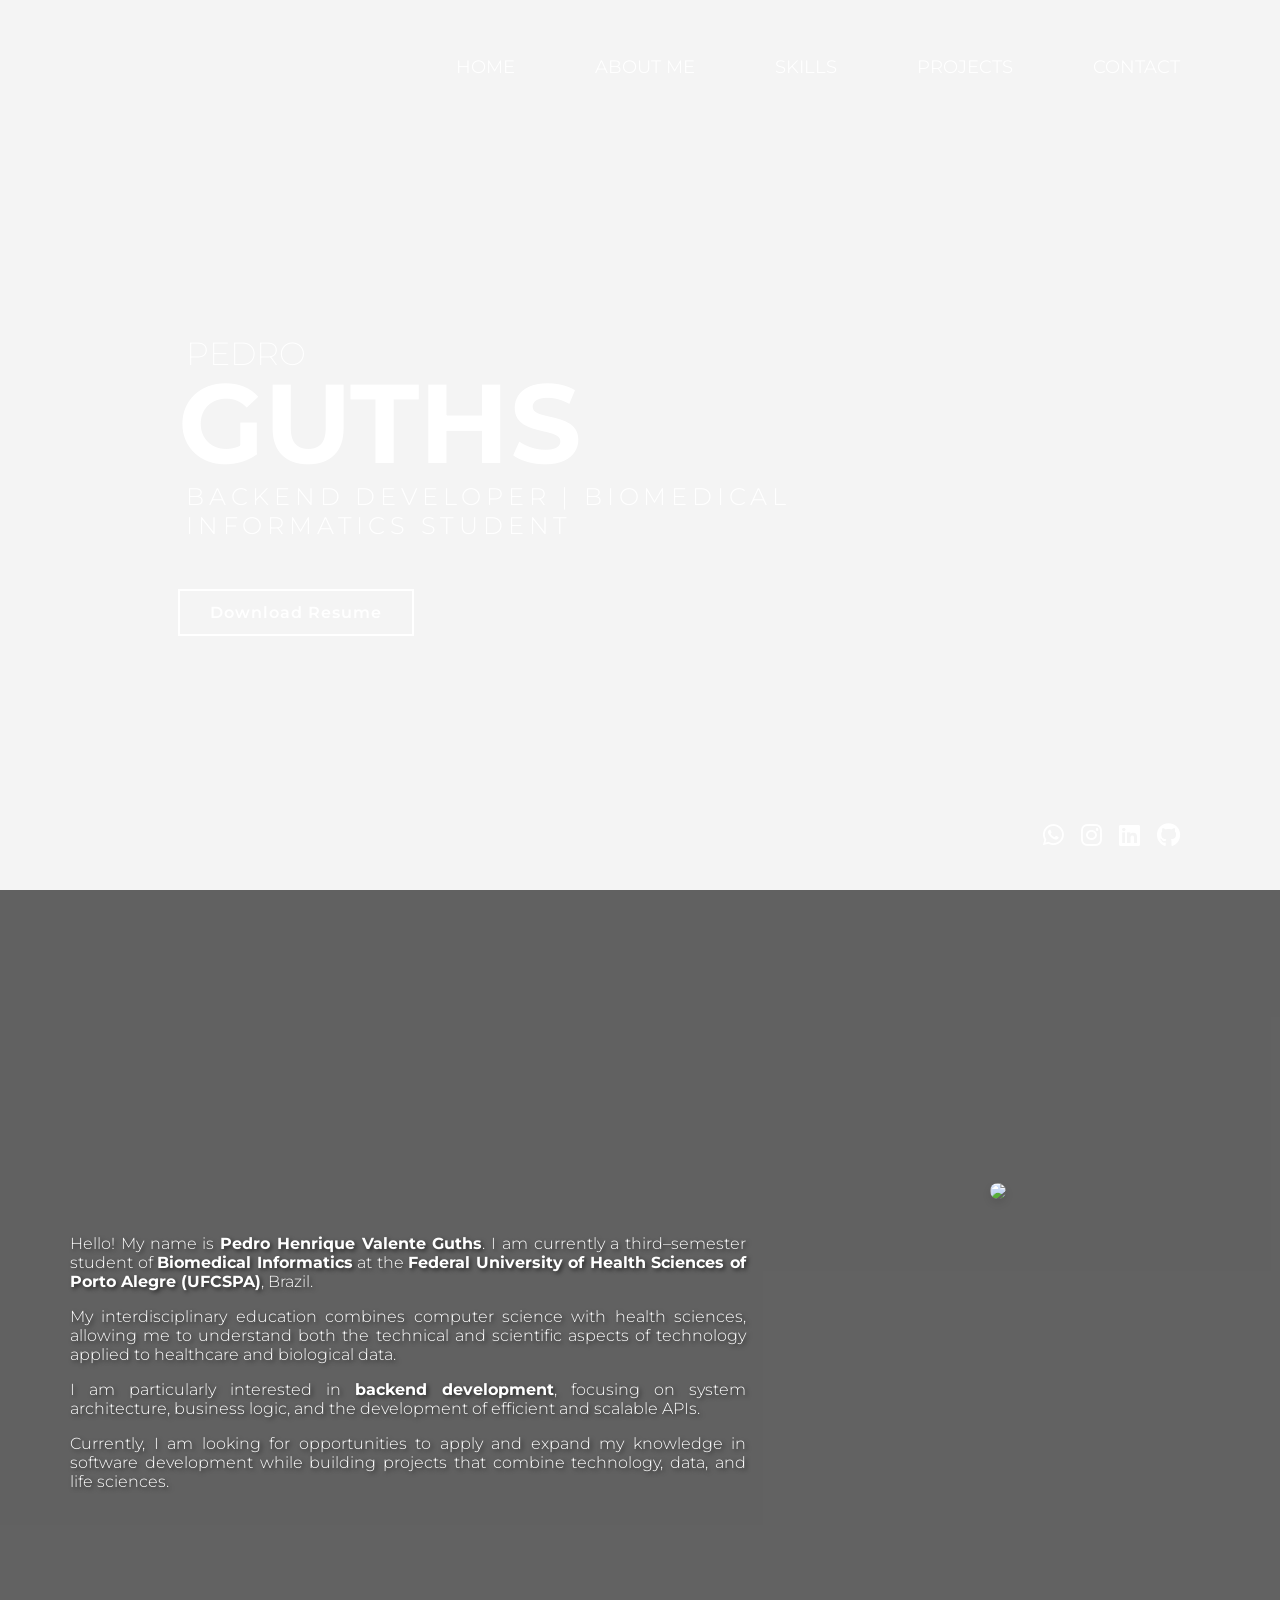
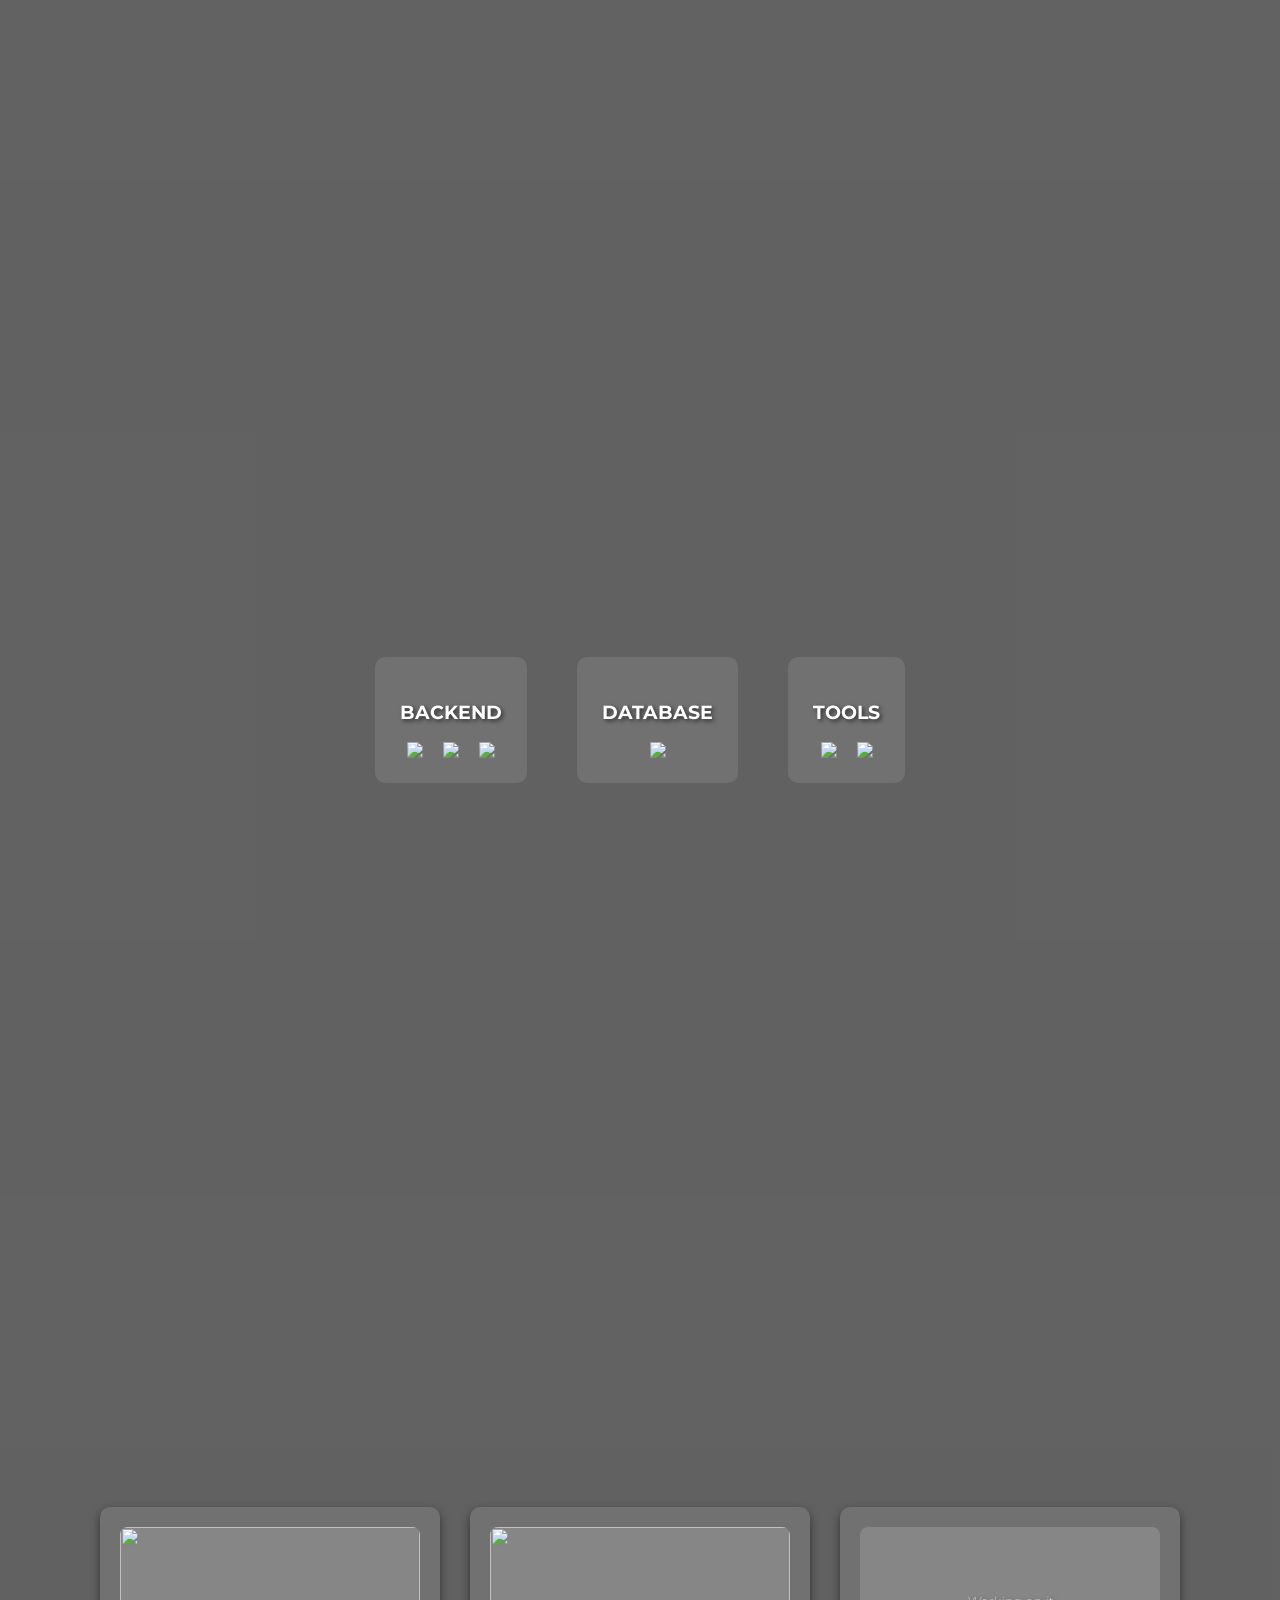
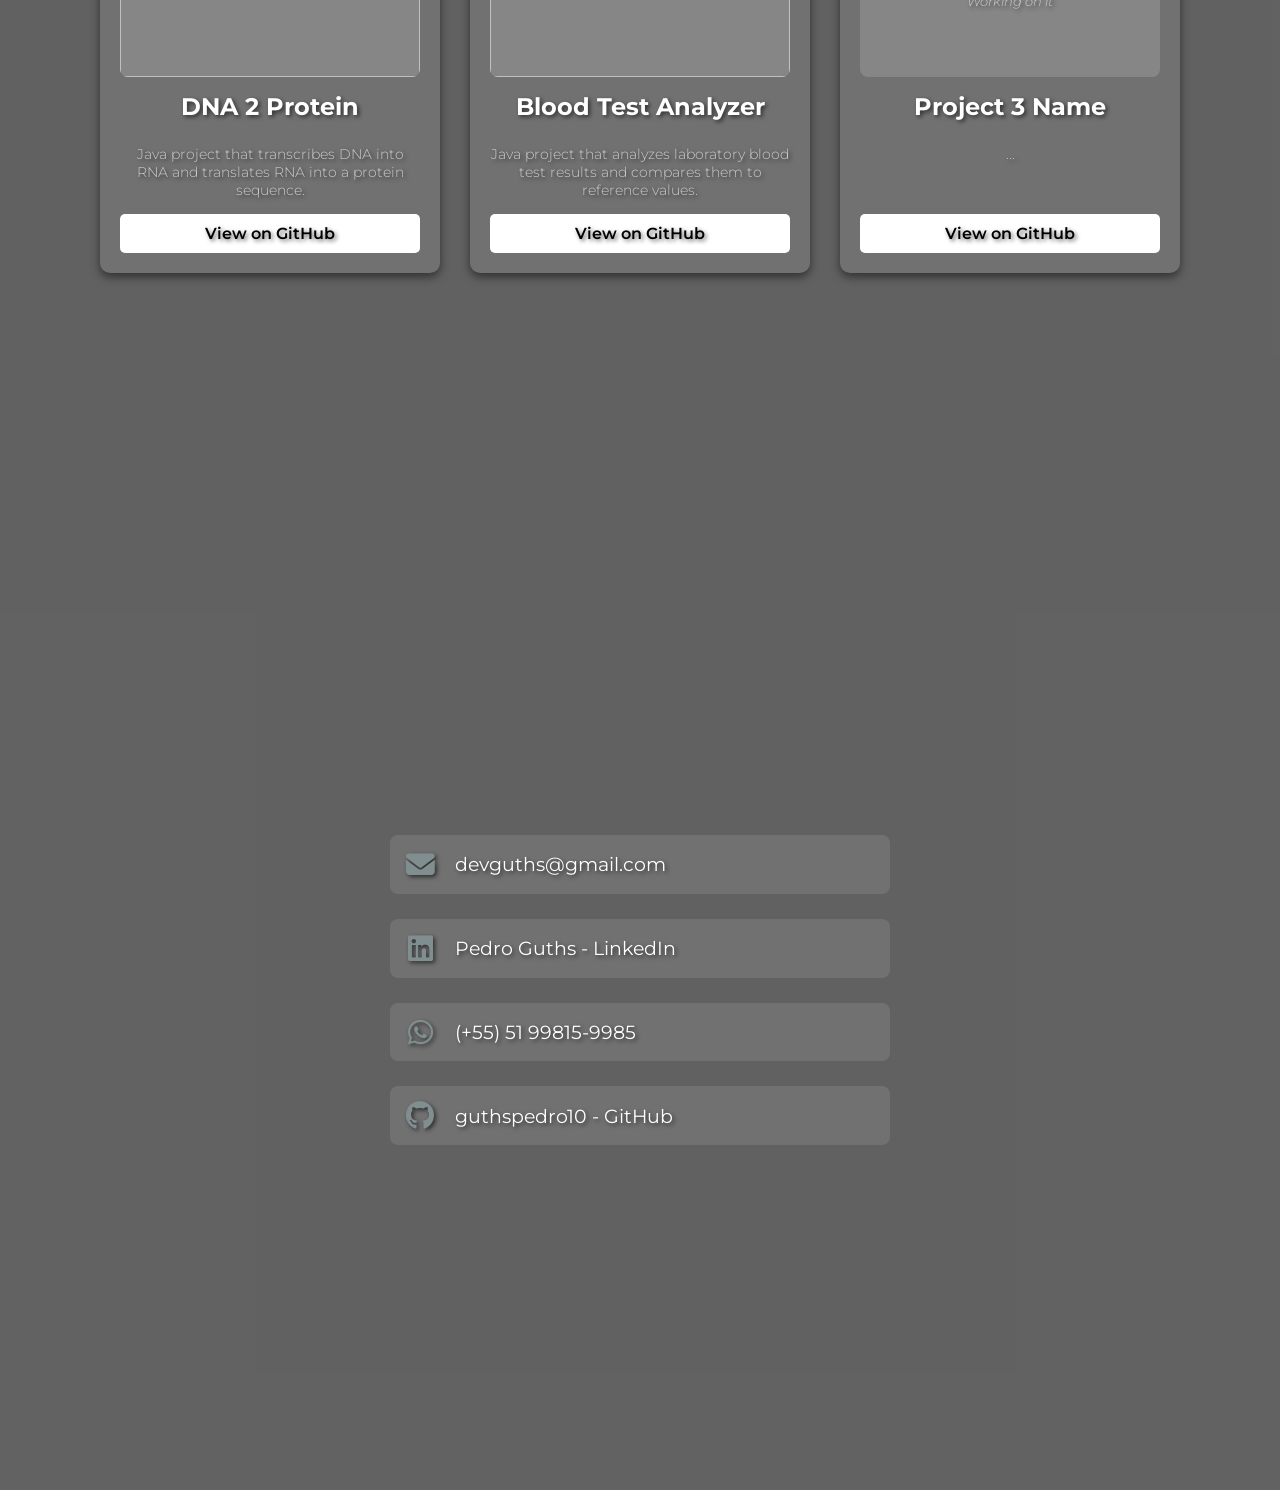
==== index.html @ d7a2c1f6 "Adjusting Languages and Tools" ====
<!DOCTYPE html>
<html lang="en">

<head>
    <meta charset="UTF-8">
    <meta name="viewport" content="width=device-width, initial-scale=1.0">
    <title>Pedro Guths | Portfolio</title>

    <link rel="stylesheet" href="style.css">

    <link rel="stylesheet" href="https://cdnjs.cloudflare.com/ajax/libs/font-awesome/6.5.1/css/all.min.css">
    <link rel="stylesheet" href="https://cdn.jsdelivr.net/gh/devicons/devicon@latest/devicon.min.css">

    <link rel="preconnect" href="https://fonts.googleapis.com">
    <link rel="preconnect" href="https://fonts.gstatic.com" crossorigin>

    <link
        href="https://fonts.googleapis.com/css2?family=Advent+Pro&family=Montserrat:wght@200;300;400;600;700&display=swap"
        rel="stylesheet">
</head>

<body>

    <header>
        <div class="lista">
            <ul>
                <li><a href="#home">HOME</a></li>
                <li><a href="#sobre-mim">ABOUT ME</a></li>
                <li><a href="#skills">SKILLS</a></li>
                <li><a href="#trabalhos">PROJECTS</a></li>
                <li><a href="#contato">CONTACT</a></li>
            </ul>
        </div>
    </header>


    <section id="home" class="secao-principal">

        <div class="main-content">
            <h2>PEDRO</h2>
            <h1>GUTHS</h1>
            <h3>BACKEND DEVELOPER | BIOMEDICAL INFORMATICS STUDENT</h3>

            <a href="/My-Landing-Page/docs/pedro_curriculo.pdf" class="btn-cv" download>
                Download Resume
            </a>

        </div>

        <div class="social-icons">
            <a href="#"><i class="fa-brands fa-whatsapp"></i></a>
            <a href="https://www.instagram.com/_guths"><i class="fa-brands fa-instagram"></i></a>
            <a href="https://www.linkedin.com/in/pedro-guths/"><i class="fa-brands fa-linkedin"></i></a>
            <a href="https://github.com/guthspedro10"><i class="fa-brands fa-github"></i></a>
        </div>

    </section>


    <section id="sobre-mim" class="secao-conteudo">

        <h2>ABOUT</h2>

        <div class="sobre-mim-conteudo">

            <div class="sobre-mim-texto">

                <p>
                    Hello! My name is <strong>Pedro Henrique Valente Guths</strong>.
                    I am currently a third–semester student of <strong>Biomedical Informatics</strong> at the
                    <strong>Federal University of Health Sciences of Porto Alegre (UFCSPA)</strong>, Brazil.
                </p>

                <p>
                    My interdisciplinary education combines computer science with health sciences,
                    allowing me to understand both the technical and scientific aspects of technology
                    applied to healthcare and biological data.
                </p>

                <p>
                    I am particularly interested in <strong>backend development</strong>, focusing on
                    system architecture, business logic, and the development of efficient and scalable APIs.
                </p>

                <p>
                    Currently, I am looking for opportunities to apply and expand my knowledge in software
                    development while building projects that combine technology, data, and life sciences.
                </p>

            </div>

            <div class="sobre-mim-foto">
                <img class="minha-foto" src="/My-Landing-Page/img/IMG_20250319_082317_252.webp">
            </div>

        </div>

    </section>


    <section id="skills" class="secao-conteudo">

    <h2>SKILLS</h2>

    <div class="skills-container">

        <div class="skill">
            <h3>BACKEND</h3>
            <div class="skill-icons">
                <img class="java" src="https://skillicons.dev/icons?i=java">
                <img class="python" src="https://skillicons.dev/icons?i=python">
                <img class="c" src="https://skillicons.dev/icons?i=c">
            </div>
        </div>

        <div class="skill">
            <h3>DATABASE</h3>
            <div class="skill-icons">
                <img class="java" src="https://skillicons.dev/icons?i=mysql">
            </div>
        </div>

        <div class="skill">
            <h3>TOOLS</h3>
            <div class="skill-icons">
               <img class="java" src="https://skillicons.dev/icons?i=git">
               <img class="java" src="https://skillicons.dev/icons?i=github">
            </div>
        </div>

    </div>

</section>


</section>


    <section id="trabalhos" class="secao-conteudo">

        <h2>PROJECTS</h2>

        <div class="trabalhos-container">

            <div class="card-trabalho">

                <div class="card-image">
                    <img src="/My-Landing-Page/img/centra-dogma-of-biology.png">
                </div>

                <h3>DNA 2 Protein</h3>
                <p>
                    Java project that transcribes DNA into RNA and translates RNA into a protein sequence.
                </p>

                <a href="https://github.com/guthspedro10/DNA-to-Protein-Translator" target="_blank" class="btn-projeto">
                    View on GitHub
                </a>

            </div>
            <div class="card-trabalho">

                <div class="card-image">
                    <img src="/My-Landing-Page/img/blood test.jpg">
                </div>

                <h3>Blood Test Analyzer</h3>

                <p>
                   Java project that analyzes laboratory blood test results and compares them to reference values.
                </p>

                <a href="https://github.com/guthspedro10/Blood-Test-Analyzer" target="_blank" class="btn-projeto">
                    View on GitHub
                </a>

            </div>
            <div class="card-trabalho">

                <div class="card-image">
                    <p>Working on it </p>
                </div>

                <h3>Project 3 Name</h3>

                <p>
                    ...
                </p>

                <a href="" target="_blank" class="btn-projeto">
                    View on GitHub
                </a>

            </div>

        </div>

    </section>


    <section id="contato" class="secao-conteudo">

        <h2>CONTACT</h2>

        <div class="contato-info-container">

            <div class="contato-item">
                <i class="fa-solid fa-envelope"></i>
                <a href="mailto:devguths@gmail.com">devguths@gmail.com</a>
            </div>

            <div class="contato-item">
                <i class="fa-brands fa-linkedin"></i>
                <a href="https://www.linkedin.com/in/pedro-guths/">Pedro Guths - LinkedIn</a>
            </div>

            <div class="contato-item">
                <i class="fa-brands fa-whatsapp"></i>
                <a href="">(+55) 51 99815-9985</a>
            </div>

            <div class="contato-item">
                <i class="fa-brands fa-github"></i>
                <a href="https://github.com/guthspedro10">guthspedro10 - GitHub</a>
            </div>

        </div>

    </section>

</body>

</html>
---- style.css ----
html {
    scroll-behavior: smooth;
}

body {
    margin: 0;
    font-family: Arial, sans-serif;
    background-color: #f4f4f4;
    background-image: url("/My-Landing-Page/img/img_teste.jpg");
    background-size: cover;
    background-position: center bottom;
    background-repeat: no-repeat;
    background-attachment: fixed;
    color: #fff;
    font-family: "Montserrat", sans-serif;
    font-weight: 300;
}

.secao-principal {
    min-height: 90vh;
    padding-top: 80px;
    display: flex;
    align-items: center;
    padding-left: 10%;
    position: relative;
}
.main-content {
    width: auto;
    max-width: 800px;
    margin-right: auto;
    padding-left: 50px;
}
.main-content h2 {
    font-size: 2em;
    font-weight: 200;
    margin: 0;
    padding-left: 8px;
    padding-bottom: 17px;
}
.main-content h1 {
    font-size: 7em;
    font-weight: 700;
    margin: 0;
    line-height: 0.6;
}
.main-content h3 {
    font-size: 1.5em;
    font-weight: 300;
    letter-spacing: 0.2em;
    padding-left: 8px;
}
.social-icons {
    position: absolute;
    bottom: 30px;
    padding-right: 30px;
    padding-bottom: 10px;
    display: flex;
    flex-direction: row;
    gap: 17px;
    font-size: 1.5em;
    z-index: 999;
    right: 70px;
}
.social-icons a {
    color: #fff;
    transition: color 0.2s ease, transform 0.5s ease;
}
.social-icons a:hover {
    color: #818e90;
    transform: translateY(-5px);
}
.secao-conteudo {
    min-height: 100vh;
    padding: 0 50px 50px 50px;
    color: white;
    text-shadow: 2px 2px 4px rgba(0, 0, 0, 0.6);
    background-color: rgba(0, 0, 0, 0.6);
    display: flex;
    flex-direction: column;
    justify-content: center;
    align-items: center;
    text-align: center;
}
header {
    position: fixed;
    padding-top: 20px;
    left: 0;
    width: 100%;
    display: flex;
    justify-content: flex-end;
    align-items: center;
    font-family: "Montserrat", sans-serif;
    z-index: 1000;
}
.lista ul {
    list-style: none;
    padding-top: 20px;
    padding-right: 100px;
    display: flex;
    gap: 80px;
    font-weight: 350;
}
.lista a {
    color: #fff;
    text-decoration: none;
    font-size: 1.1em;
    padding-bottom: 5px;
    position: relative;
    transition: color 0.3s ease;
}
.lista a::after {
    content: '';
    position: absolute;
    width: 0;
    height: 2px;
    bottom: 0;
    left: 50%;
    transform: translateX(-50%);
    background-color: #fff;
    transition: width 0.3s ease;
}
.lista a:hover::after {
    width: 100%;
}
.minha.foto {
    width: 250px;
    border-radius: 200px;
    margin-top: 20px;
}

.sobre-mim-conteudo {
    display: flex;
    justify-content: space-between;
    align-items: flex-start;
    gap: 20px;
    padding-top: 10px;
    padding-left: 20px;
}

.sobre-mim-texto {
    flex: 1;
    max-width: 60%;
    text-align: justify;
    padding-top: 35px;
}

.sobre-mim-foto {
    flex: 1;
    max-width: 40%;
    text-align: center;
}

.sobre-mim-foto img {
    max-width: 100%;
    height: 350px;
    border-radius: 300px;
    box-shadow: 0 4px 8px rgba(0, 0, 0, 0.1);
}

@media (max-width: 768px) {
    .sobre-mim-conteudo {
        flex-direction: column;
        align-items: center;
    }

    .sobre-mim-texto, .sobre-mim-foto {
        max-width: 100%;
    }
}

.trabalhos-container {
    display: flex;
    flex-wrap: wrap;
    justify-content: center;
    padding-top: 100px;
    max-width: 1200px;
    width: 100%;
    gap: 30px;
}

.card-trabalho {
    width: 300px;
    background-color: rgba(255, 255, 255, 0.1);
    border-radius: 10px;
    box-shadow: 0 4px 10px rgba(0, 0, 0, 0.5);
    padding: 20px;
    text-align: center;
    transition: transform 0.3s ease, box-shadow 0.3s ease;
    display: flex;
    flex-direction: column;
}

.card-trabalho:hover {
    transform: translateY(-5px);
    box-shadow: 0 8px 20px rgba(0, 0, 0, 0.8);
}

.card-image {
    background-color: rgba(255, 255, 255, 0.15);
    height: 150px;
    border-radius: 8px;
    margin-bottom: 15px;
    display: flex;
    align-items: center;
    justify-content: center;
    color: #ccc;
    font-style: italic;
    font-size: 0.9em;
}

.card-image img {
    width: 100%;
    height: 100%;
    object-fit: fill;
    border-radius: 8px;
}

.card-trabalho h3 {
    font-size: 1.5em;
    margin-top: 0;
    margin-bottom: 10px;
}

.card-trabalho p {
    font-size: 0.9em;
    color: #ccc;
    margin-bottom: 15px;
    flex-grow: 1;
}

.card-tecnologias {
    margin: 10px 0 20px 0;
}

.card-tecnologias span {
    display: inline-block;
    background-color: #818e90;
    color: #000;
    font-size: 0.75em;
    padding: 4px 8px;
    border-radius: 5px;
    margin: 3px;
    font-weight: 500;
}

.btn-projeto {
    display: inline-block;
    background-color: #fff;
    color: #000;
    text-decoration: none;
    padding: 10px 20px;
    border-radius: 5px;
    font-weight: 600;
    transition: background-color 0.3s ease;
}

.btn-projeto:hover {
    background-color: #818e90;
}

@media (max-width: 768px) {
    .card-trabalho {
        width: 100%;
        max-width: 400px;
    }
}

.secao-conteudo h2 {
    visibility: hidden;
    height: 0;
    margin: 0;
    padding: 0;
    display: none;
}

.contato-info-container {
    display: flex;
    flex-direction: column;
    gap: 25px;
    max-width: 500px;
    width: 100%;
    text-align: left;
}

.contato-item {
    display: flex;
    align-items: center;
    gap: 20px;
    font-size: 1.2em;
    padding: 15px;
    background-color: rgba(255, 255, 255, 0.1);
    border-radius: 8px;
    transition: background-color 0.3s ease;
}

.contato-item i {
    font-size: 1.5em;
    color: #818e90;
    min-width: 30px;
    text-align: center;
}

.contato-item a {
    color: #fff;
    text-decoration: none;
    font-weight: 400;
    transition: color 0.3s ease;
}

.contato-item:hover {
    background-color: rgba(255, 255, 255, 0.2);
}

.contato-item a:hover {
    color: #818e90;
}

.btn-cv{
display:inline-block;
margin-top:25px;
padding:12px 30px;
border:2px solid white;
color:white;
text-decoration:none;
font-weight:600;
letter-spacing:1px;
transition:0.3s;
}

.btn-cv:hover{
background:white;
color:black;
}

.skills-container{
display:grid;
grid-template-columns:repeat(auto-fit,minmax(220px,1fr));
gap:30px;
max-width:1000px;
margin-top:60px;
}

.skill{
background-color:rgba(255,255,255,0.1);
padding:25px;
border-radius:10px;
transition:0.3s;
}

.skill:hover{
transform:translateY(-5px);
background-color:rgba(255,255,255,0.2);
}

.skills-container {
    display: flex;
    justify-content: center;
    gap: 50px;
    flex-wrap: wrap;
}

.skill {
    text-align: center;
}

.skill-icons {
    margin-top: 15px;
    display: flex;
    gap: 20px;
    justify-content: center;
    flex-wrap: wrap;
}

.skill-icons i {
    font-size: 45px;
    transition: transform 0.3s, filter 0.3s;
    cursor: pointer;
}

.skill-icons i:hover {
    transform: scale(1.2);
    filter: brightness(1.3);
}
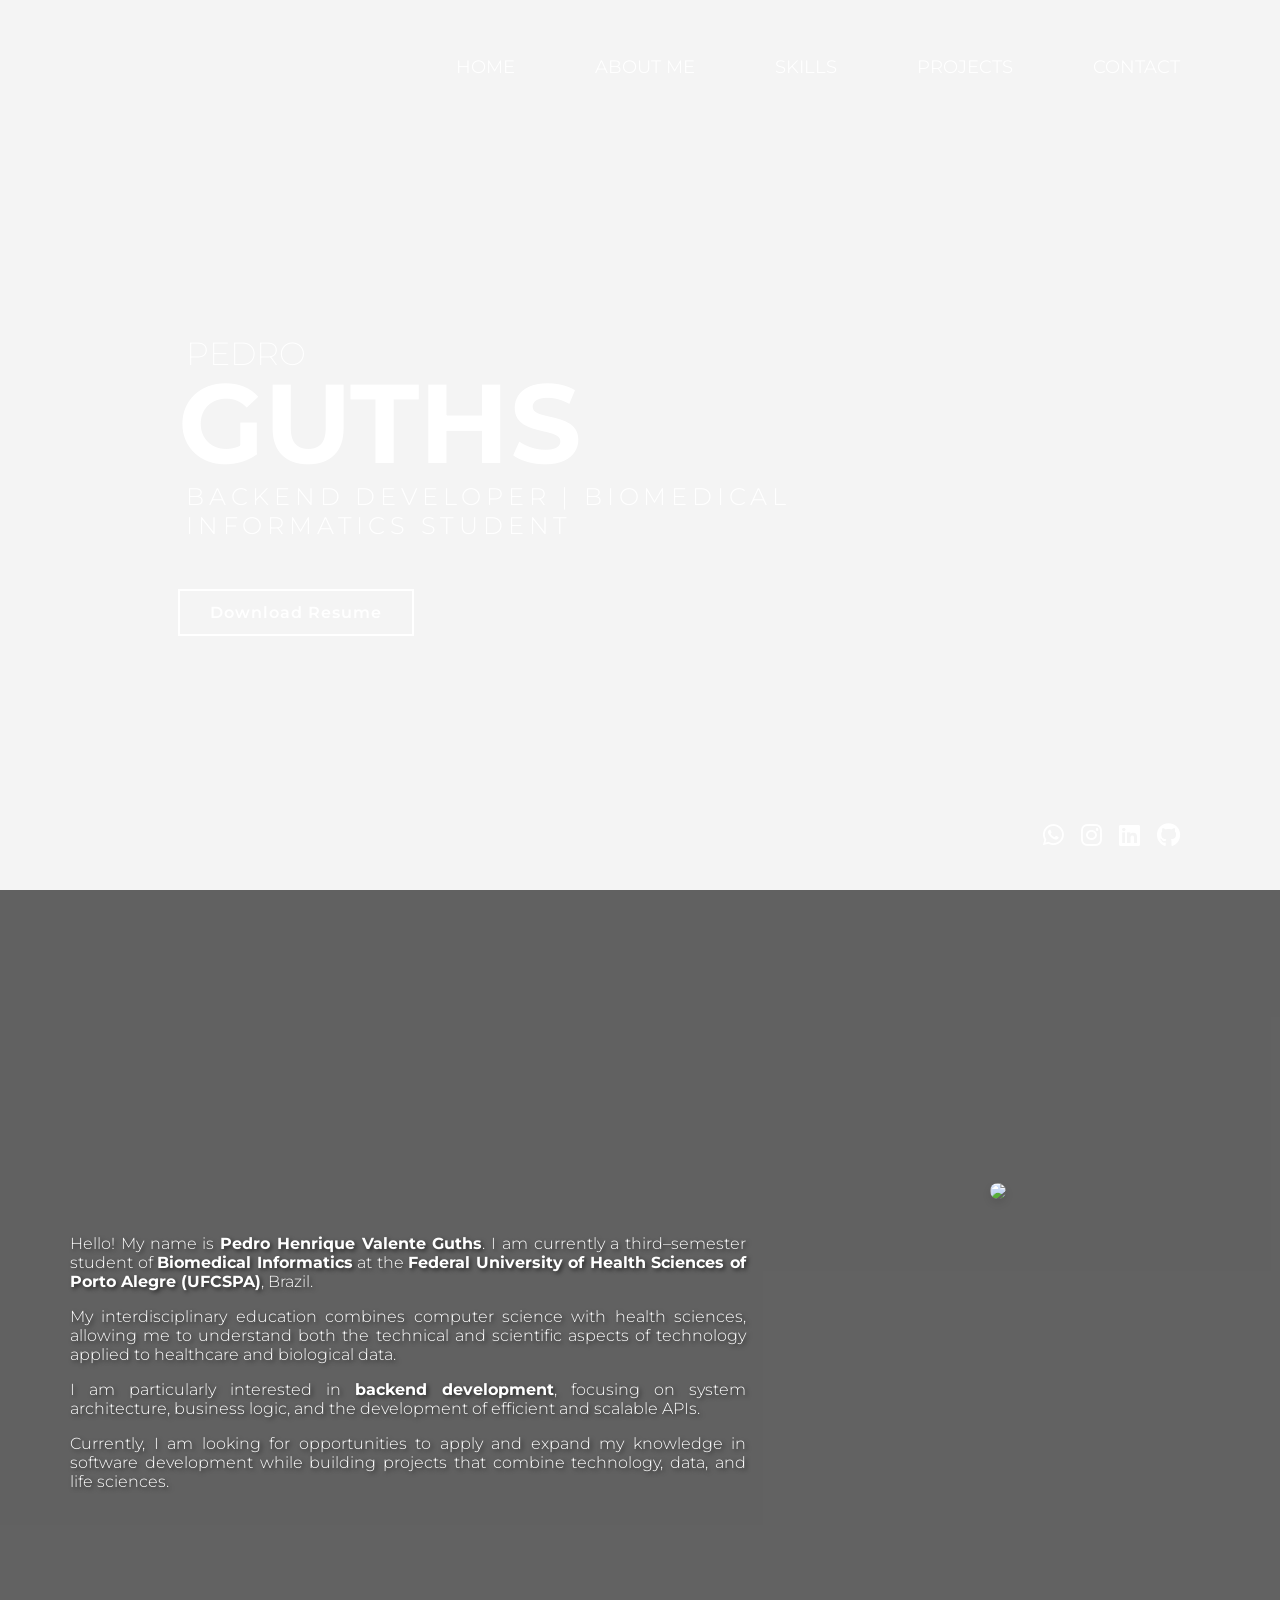
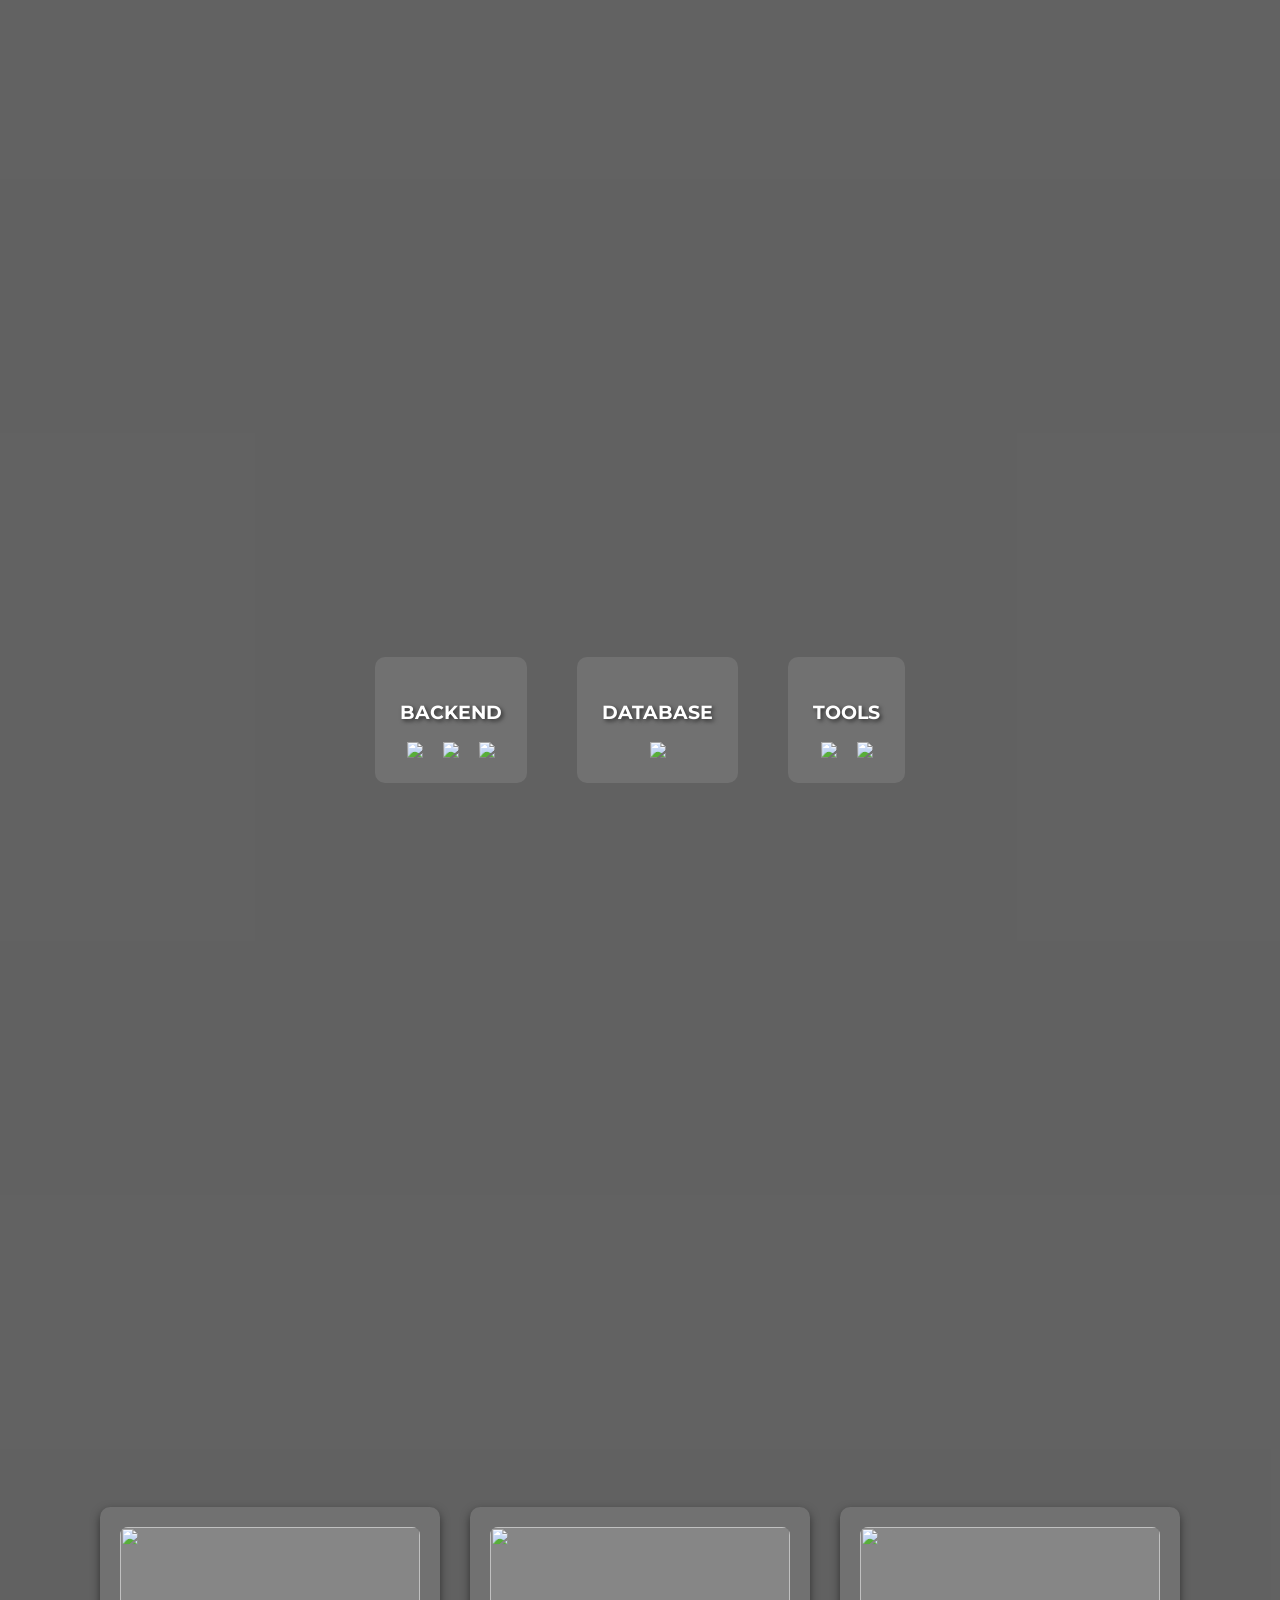
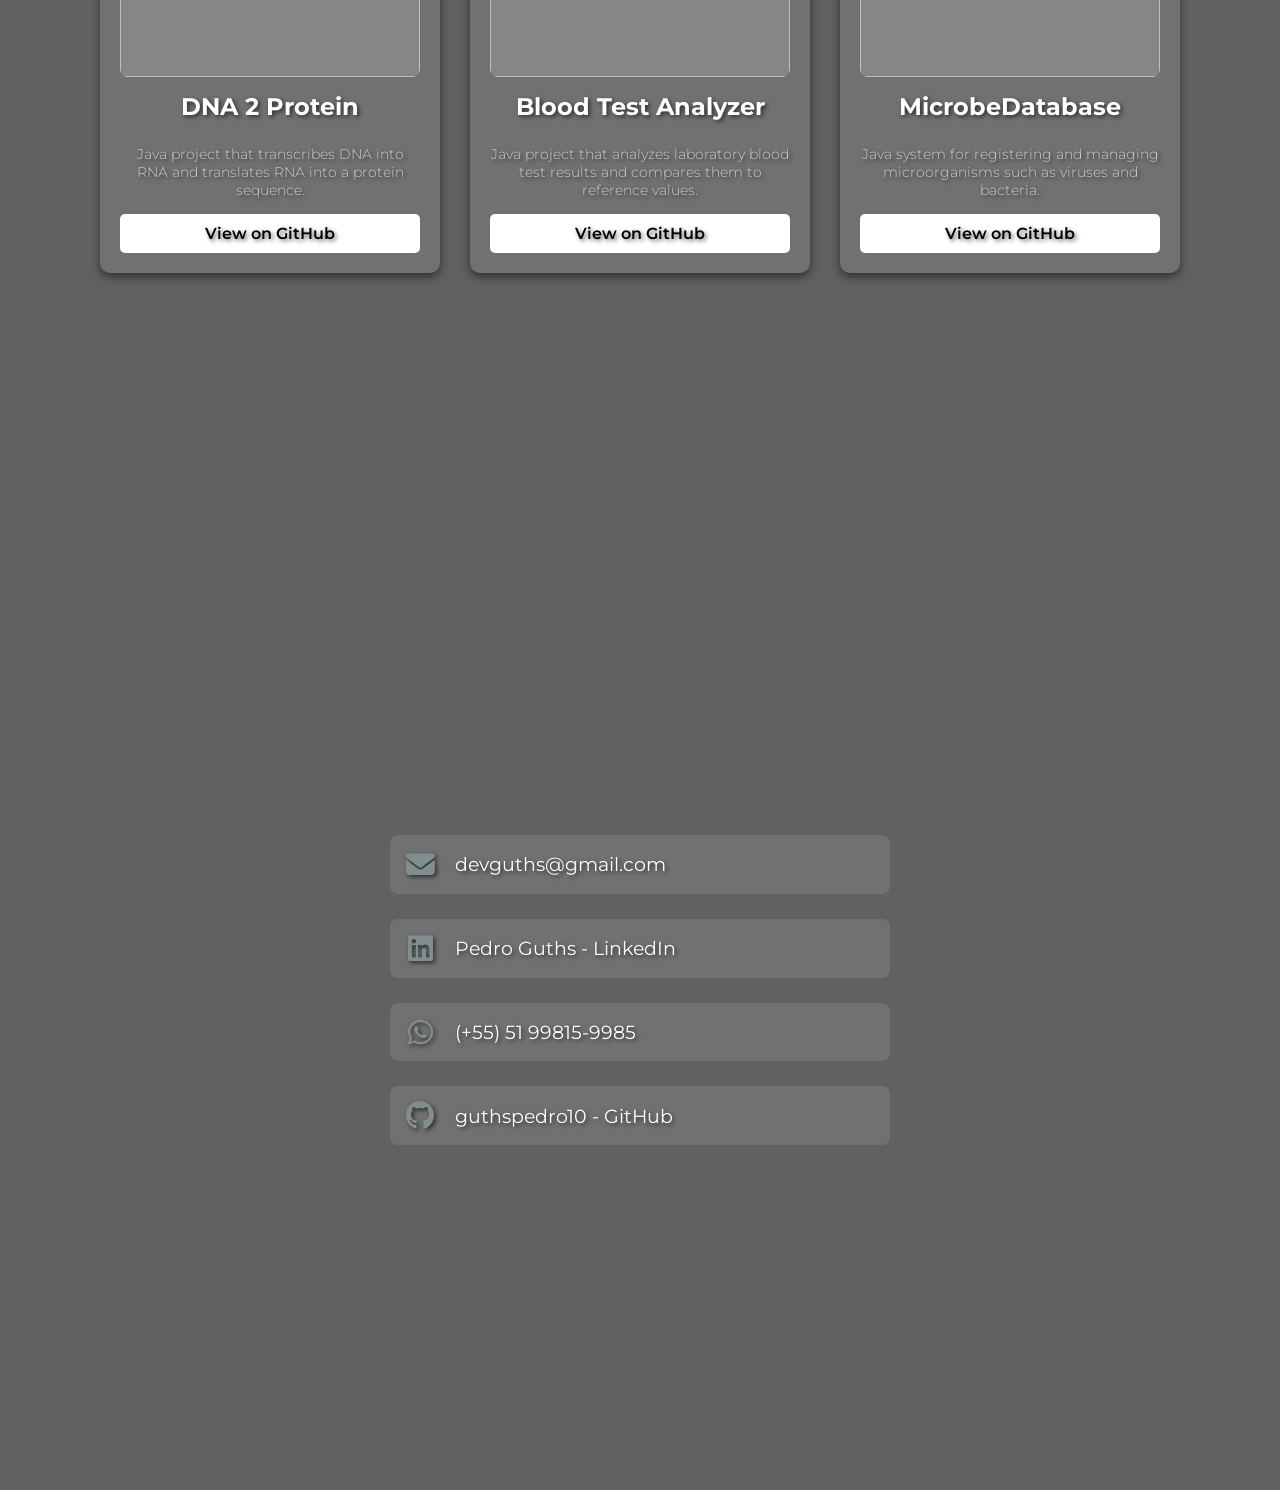
==== commit 0abe871c: "Adding personal project" ====
--- a/index.html
+++ b/index.html
@@ -178,16 +178,16 @@
             <div class="card-trabalho">
 
                 <div class="card-image">
-                    <p>Working on it </p>
+                    <img src="/My-Landing-Page/img/img.png">
                 </div>
 
-                <h3>Project 3 Name</h3>
-
-                <p>
-                    ...
-                </p>
-
-                <a href="" target="_blank" class="btn-projeto">
+                <h3>MicrobeDatabase</h3>
+
+                <p>
+                    Java system for registering and managing microorganisms such as viruses and bacteria.
+                </p>
+
+                <a href="https://github.com/guthspedro10/MicrobeDatabase" target="_blank" class="btn-projeto">
                     View on GitHub
                 </a>
 
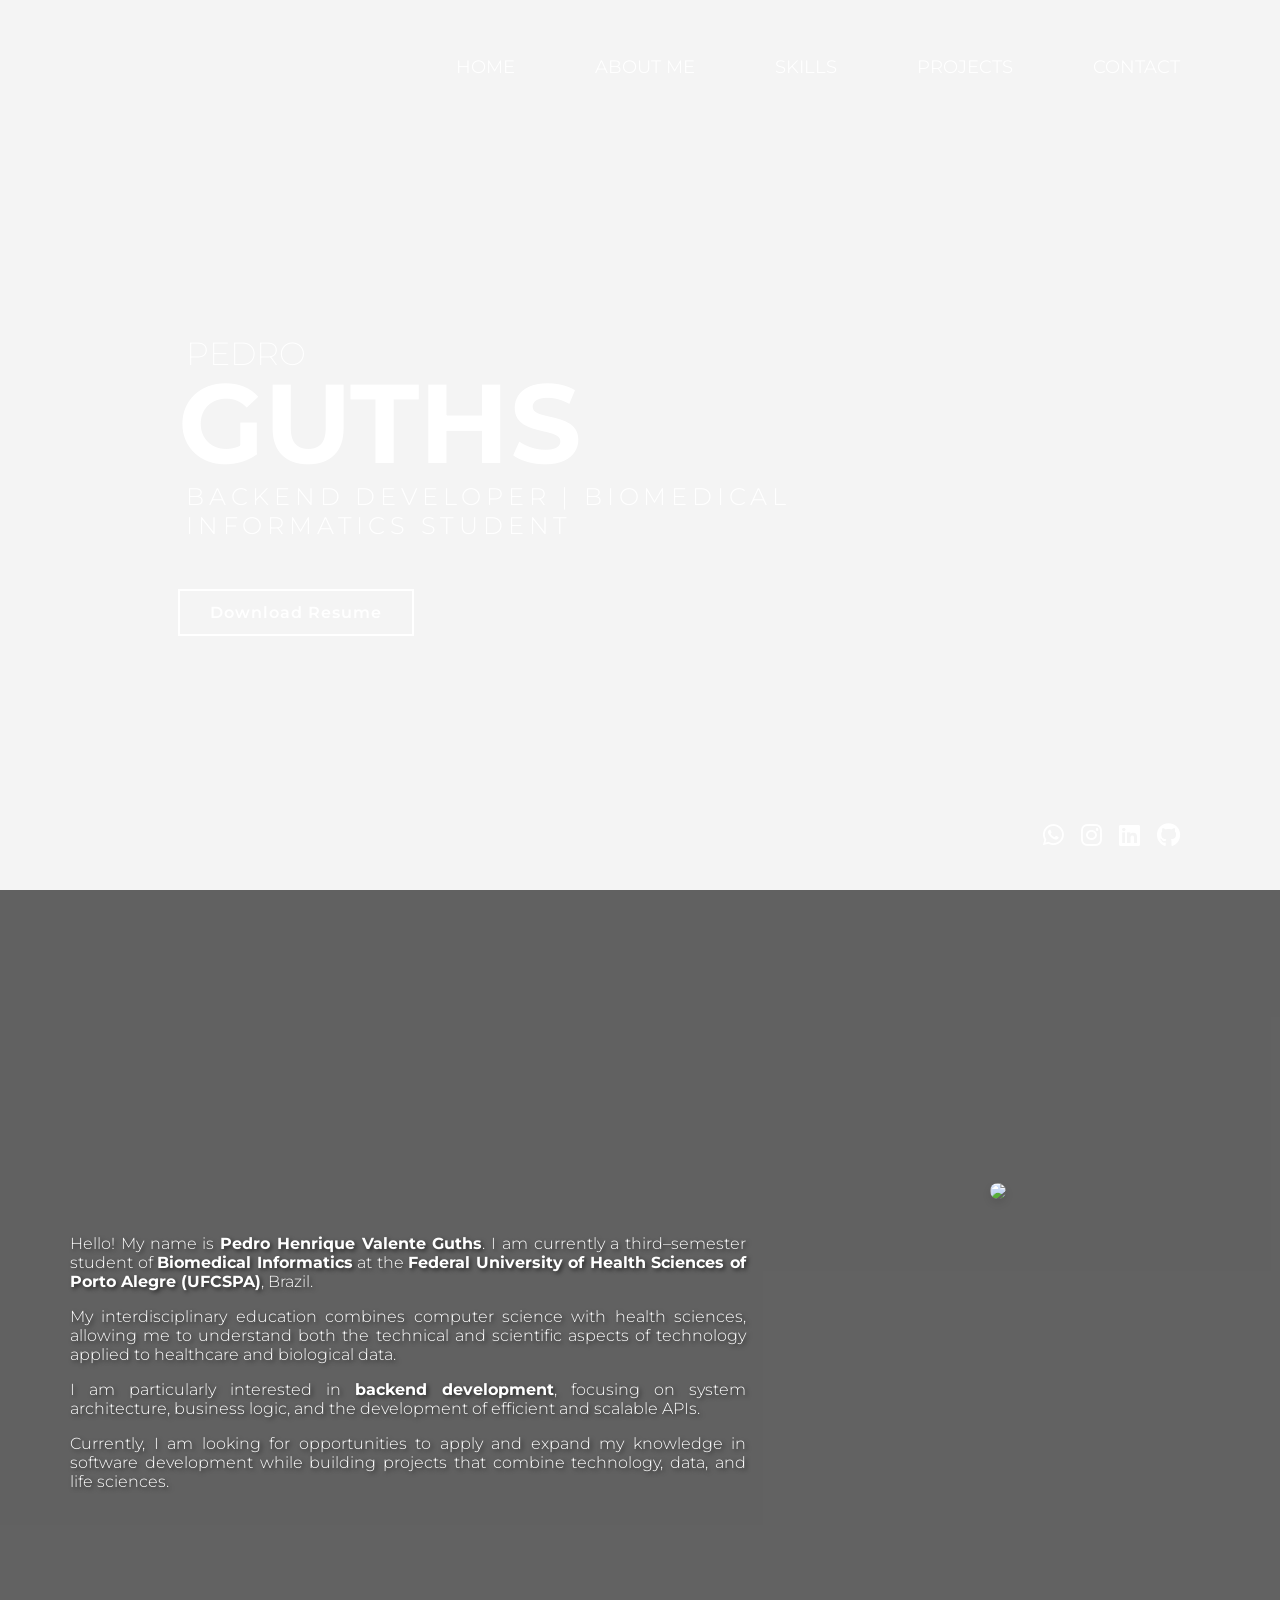
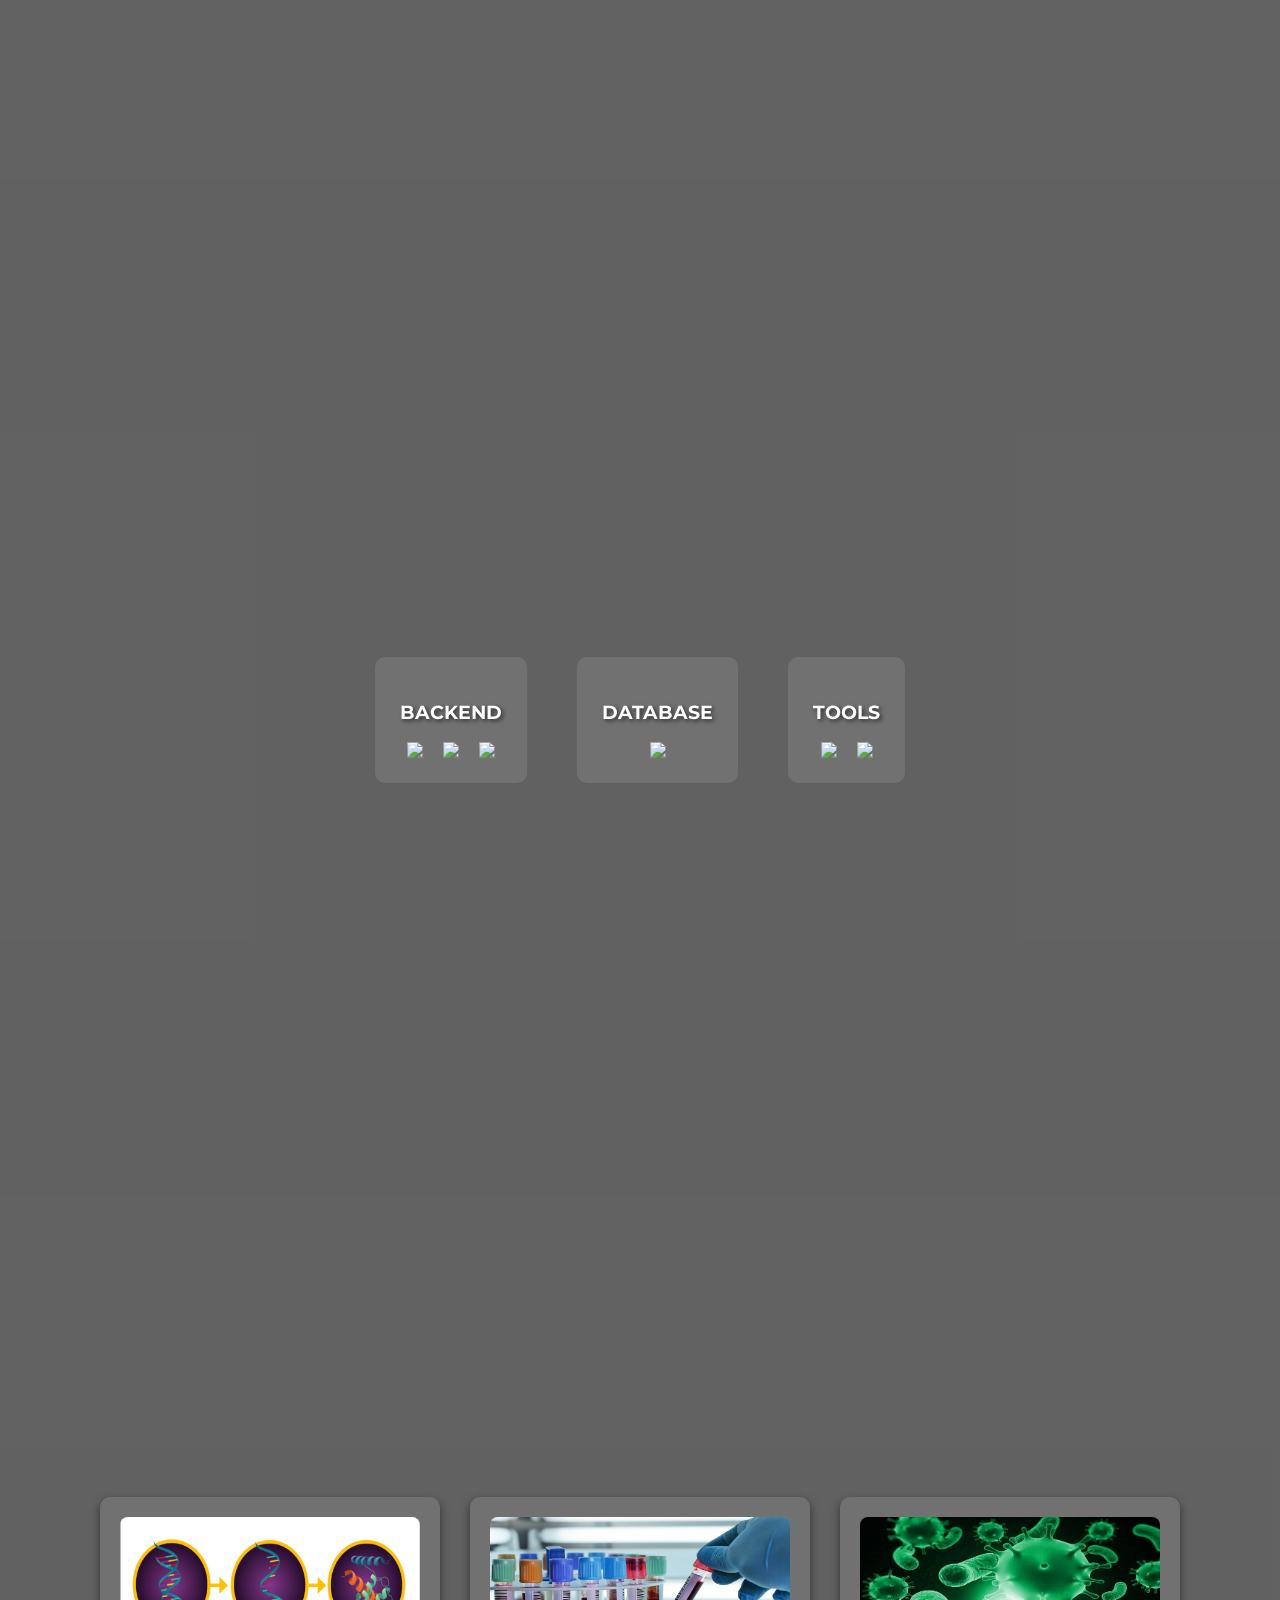
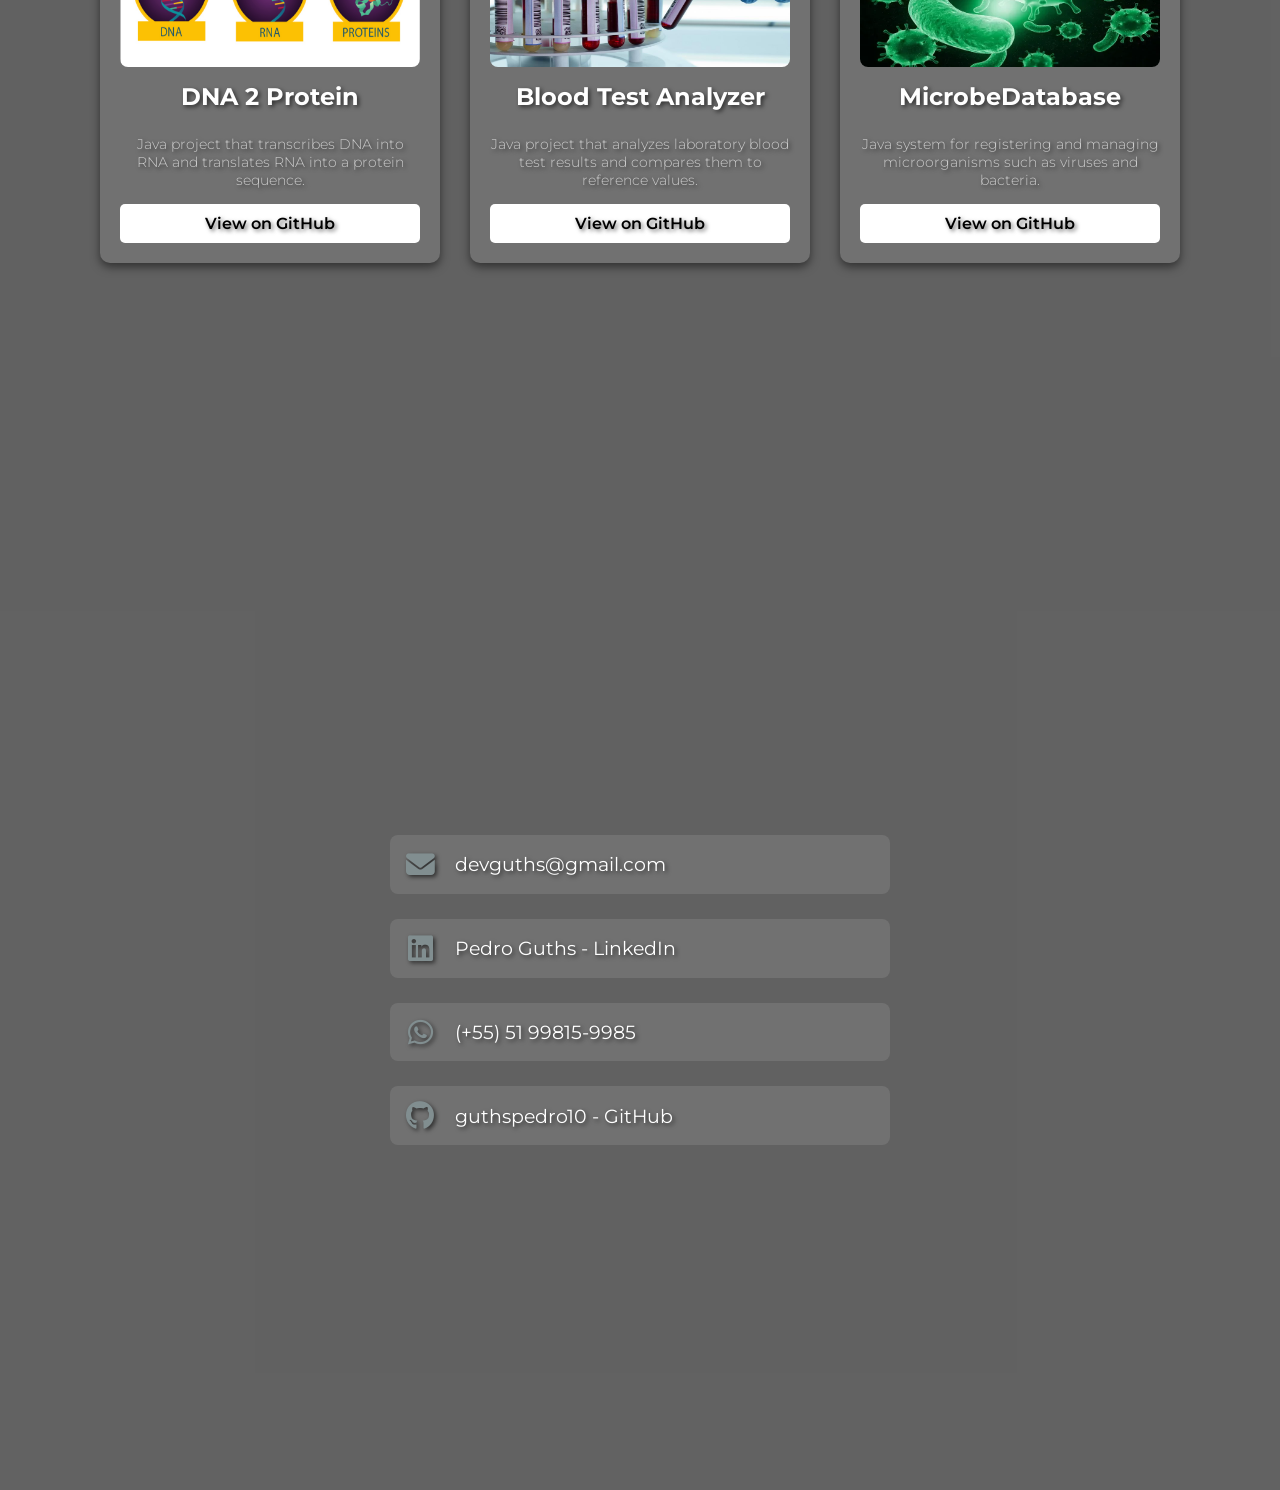
==== commit c27c8c7a: "Fixing images path" ====
--- a/index.html
+++ b/index.html
@@ -41,7 +41,7 @@
             <h1>GUTHS</h1>
             <h3>BACKEND DEVELOPER | BIOMEDICAL INFORMATICS STUDENT</h3>
 
-            <a href="/My-Landing-Page/docs/pedro_curriculo.pdf" class="btn-cv" download>
+            <a href="docs/myCV.pdf" class="btn-cv" download>
                 Download Resume
             </a>
 
@@ -90,7 +90,7 @@
             </div>
 
             <div class="sobre-mim-foto">
-                <img class="minha-foto" src="/My-Landing-Page/img/IMG_20250319_082317_252.webp">
+                <img class="minha-foto" src="img/IMG_20250319_082317_252.webp">
             </div>
 
         </div>
@@ -132,10 +132,6 @@
 
 </section>
 
-
-</section>
-
-
     <section id="trabalhos" class="secao-conteudo">
 
         <h2>PROJECTS</h2>
@@ -145,7 +141,7 @@
             <div class="card-trabalho">
 
                 <div class="card-image">
-                    <img src="/My-Landing-Page/img/centra-dogma-of-biology.png">
+                    <img src="img/centra-dogma-of-biology.png">
                 </div>
 
                 <h3>DNA 2 Protein</h3>
@@ -161,7 +157,7 @@
             <div class="card-trabalho">
 
                 <div class="card-image">
-                    <img src="/My-Landing-Page/img/blood test.jpg">
+                    <img src="img/blood test.jpg">
                 </div>
 
                 <h3>Blood Test Analyzer</h3>
@@ -178,7 +174,7 @@
             <div class="card-trabalho">
 
                 <div class="card-image">
-                    <img src="/My-Landing-Page/img/img.png">
+                    <img src="img/img.png">
                 </div>
 
                 <h3>MicrobeDatabase</h3>
--- a/style.css
+++ b/style.css
@@ -4,9 +4,8 @@
 
 body {
     margin: 0;
-    font-family: Arial, sans-serif;
     background-color: #f4f4f4;
-    background-image: url("/My-Landing-Page/img/img_teste.jpg");
+    background-image: url("/img/img_teste.jpg");
     background-size: cover;
     background-position: center bottom;
     background-repeat: no-repeat;
@@ -172,7 +171,7 @@
     display: flex;
     flex-wrap: wrap;
     justify-content: center;
-    padding-top: 100px;
+    padding-top: 80px;
     max-width: 1200px;
     width: 100%;
     gap: 30px;
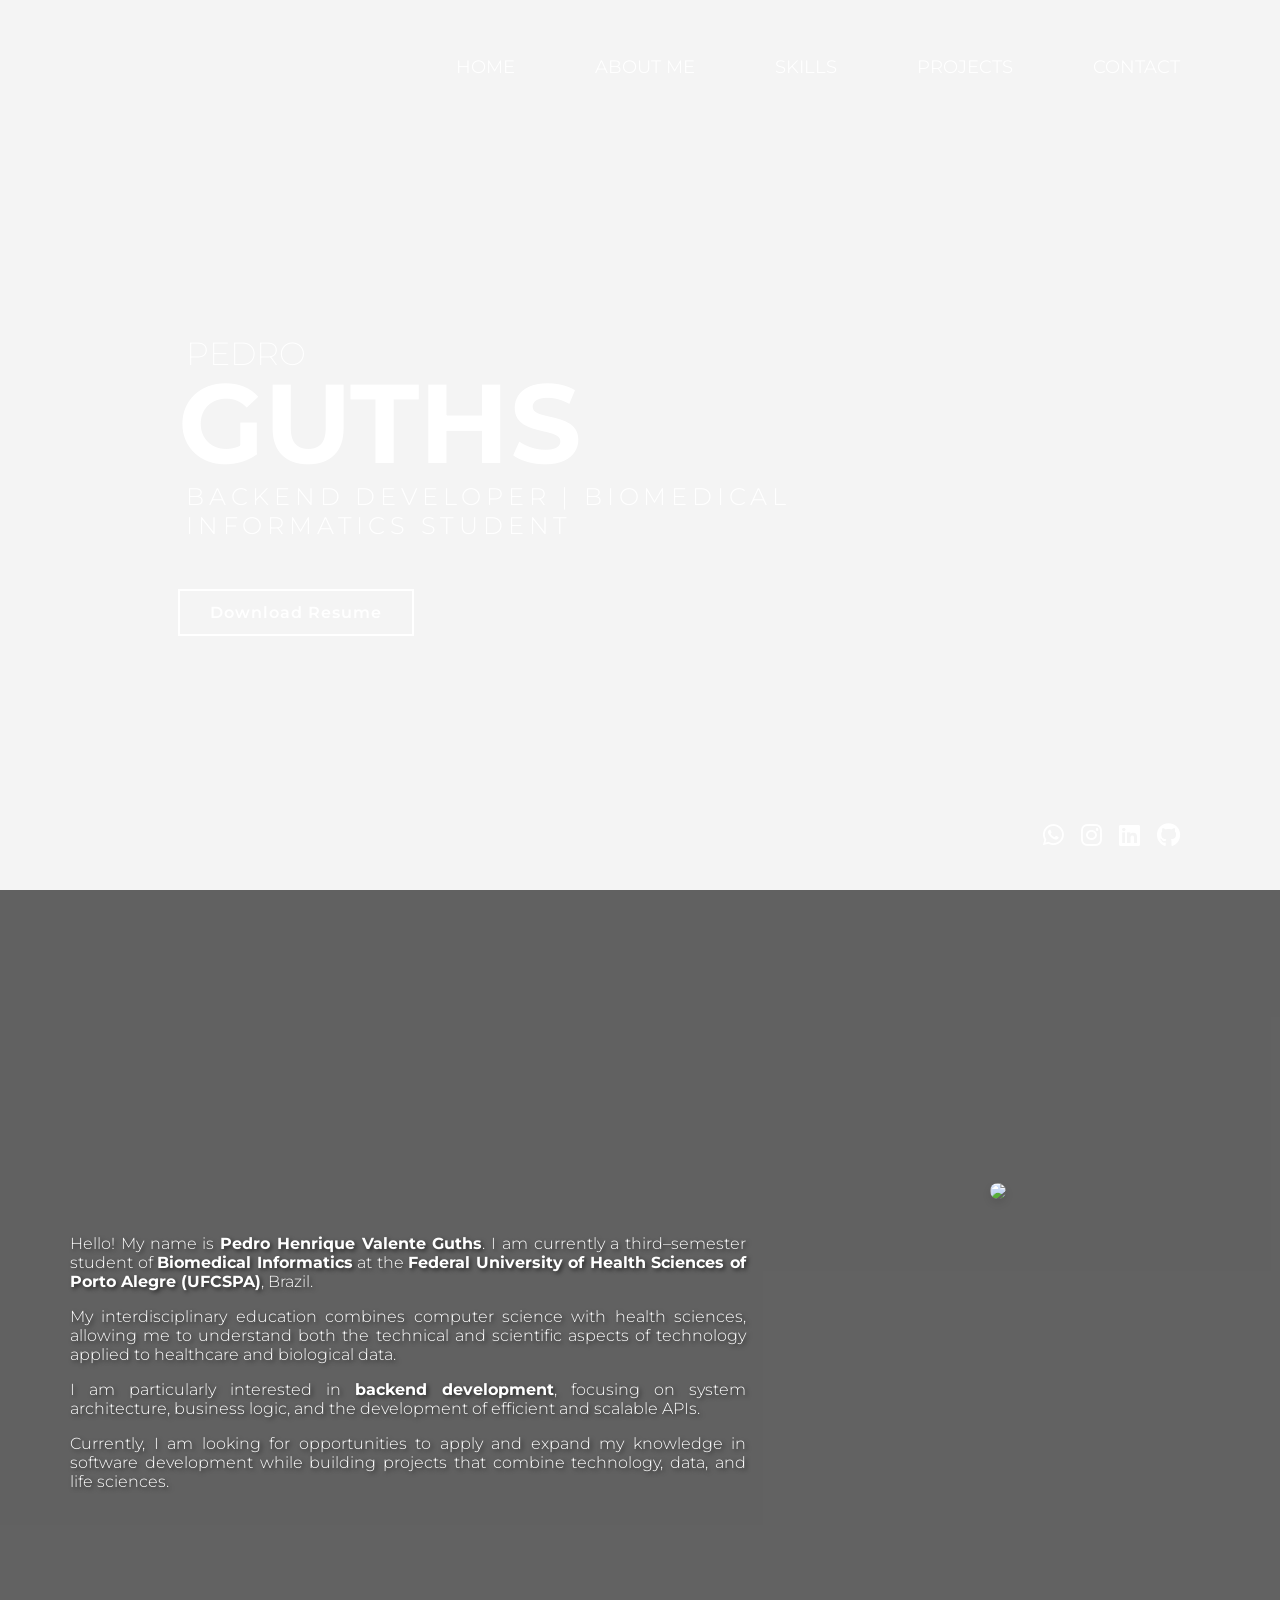
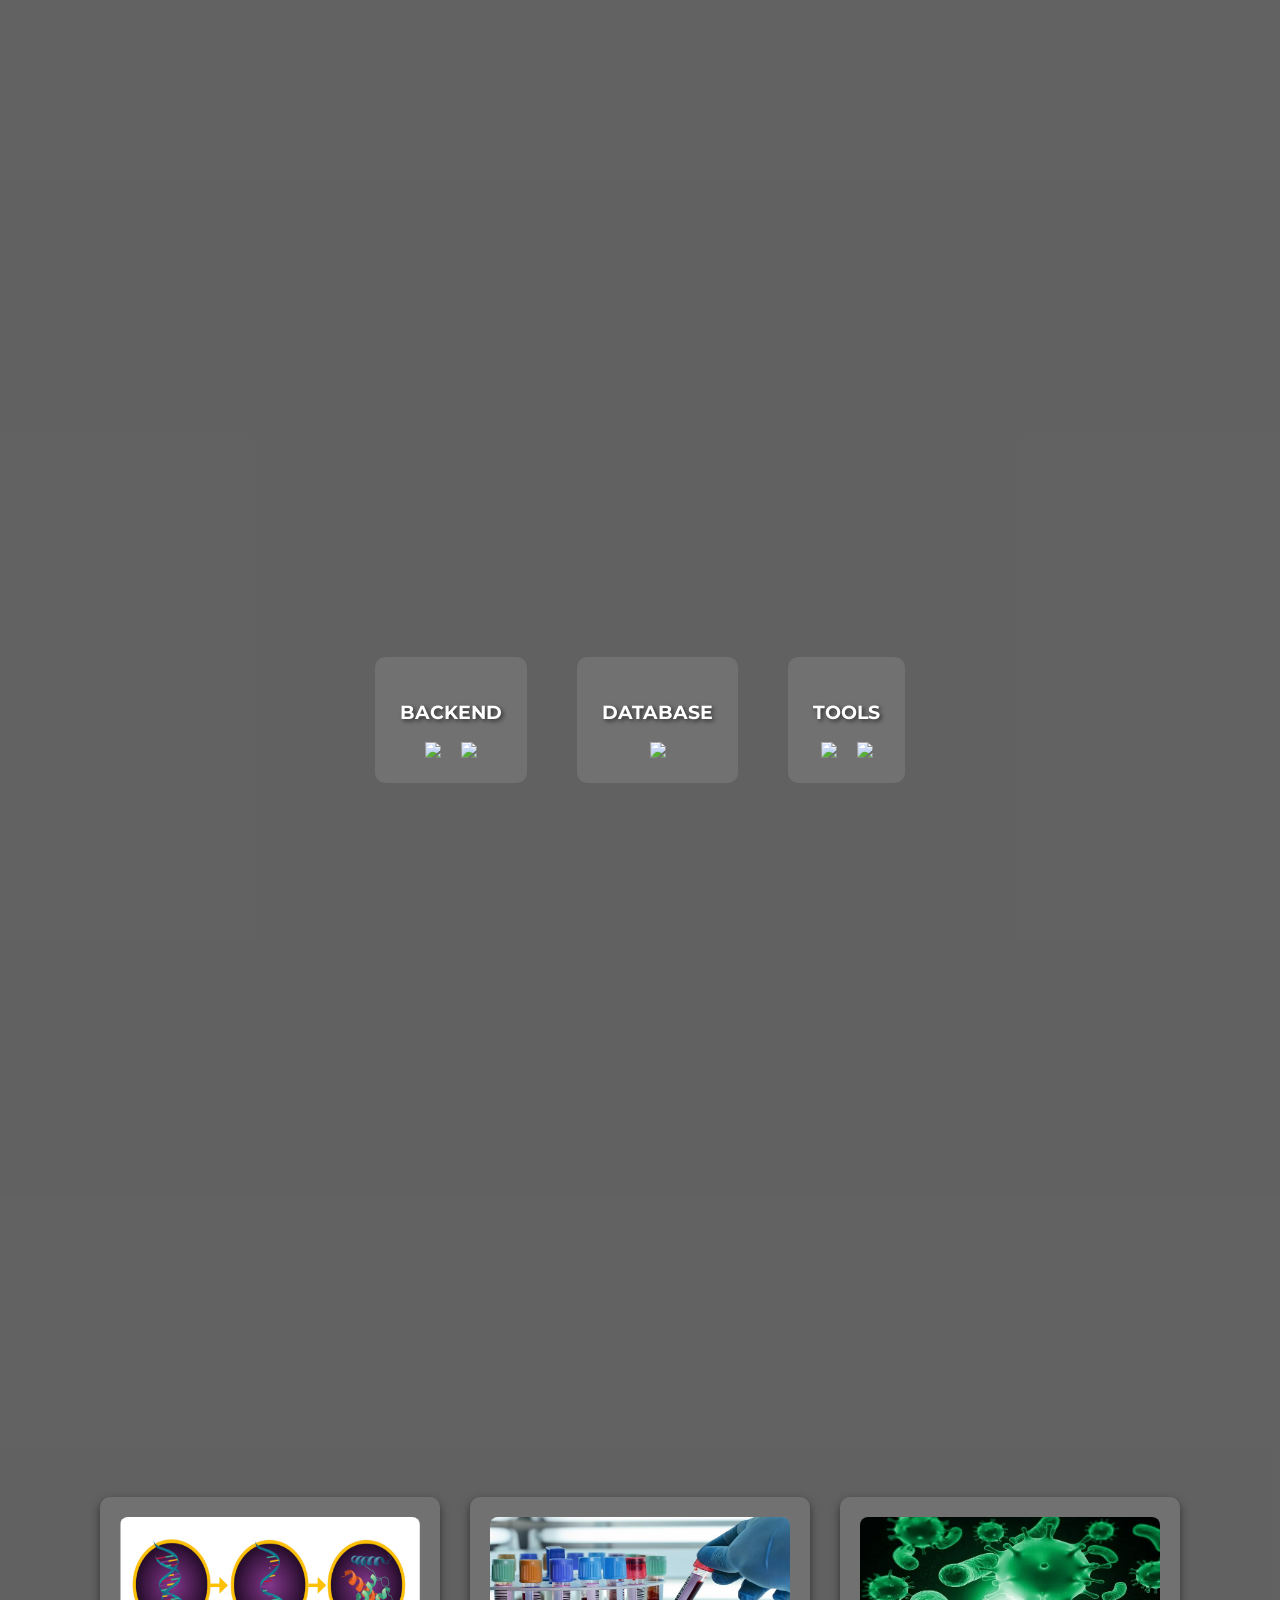
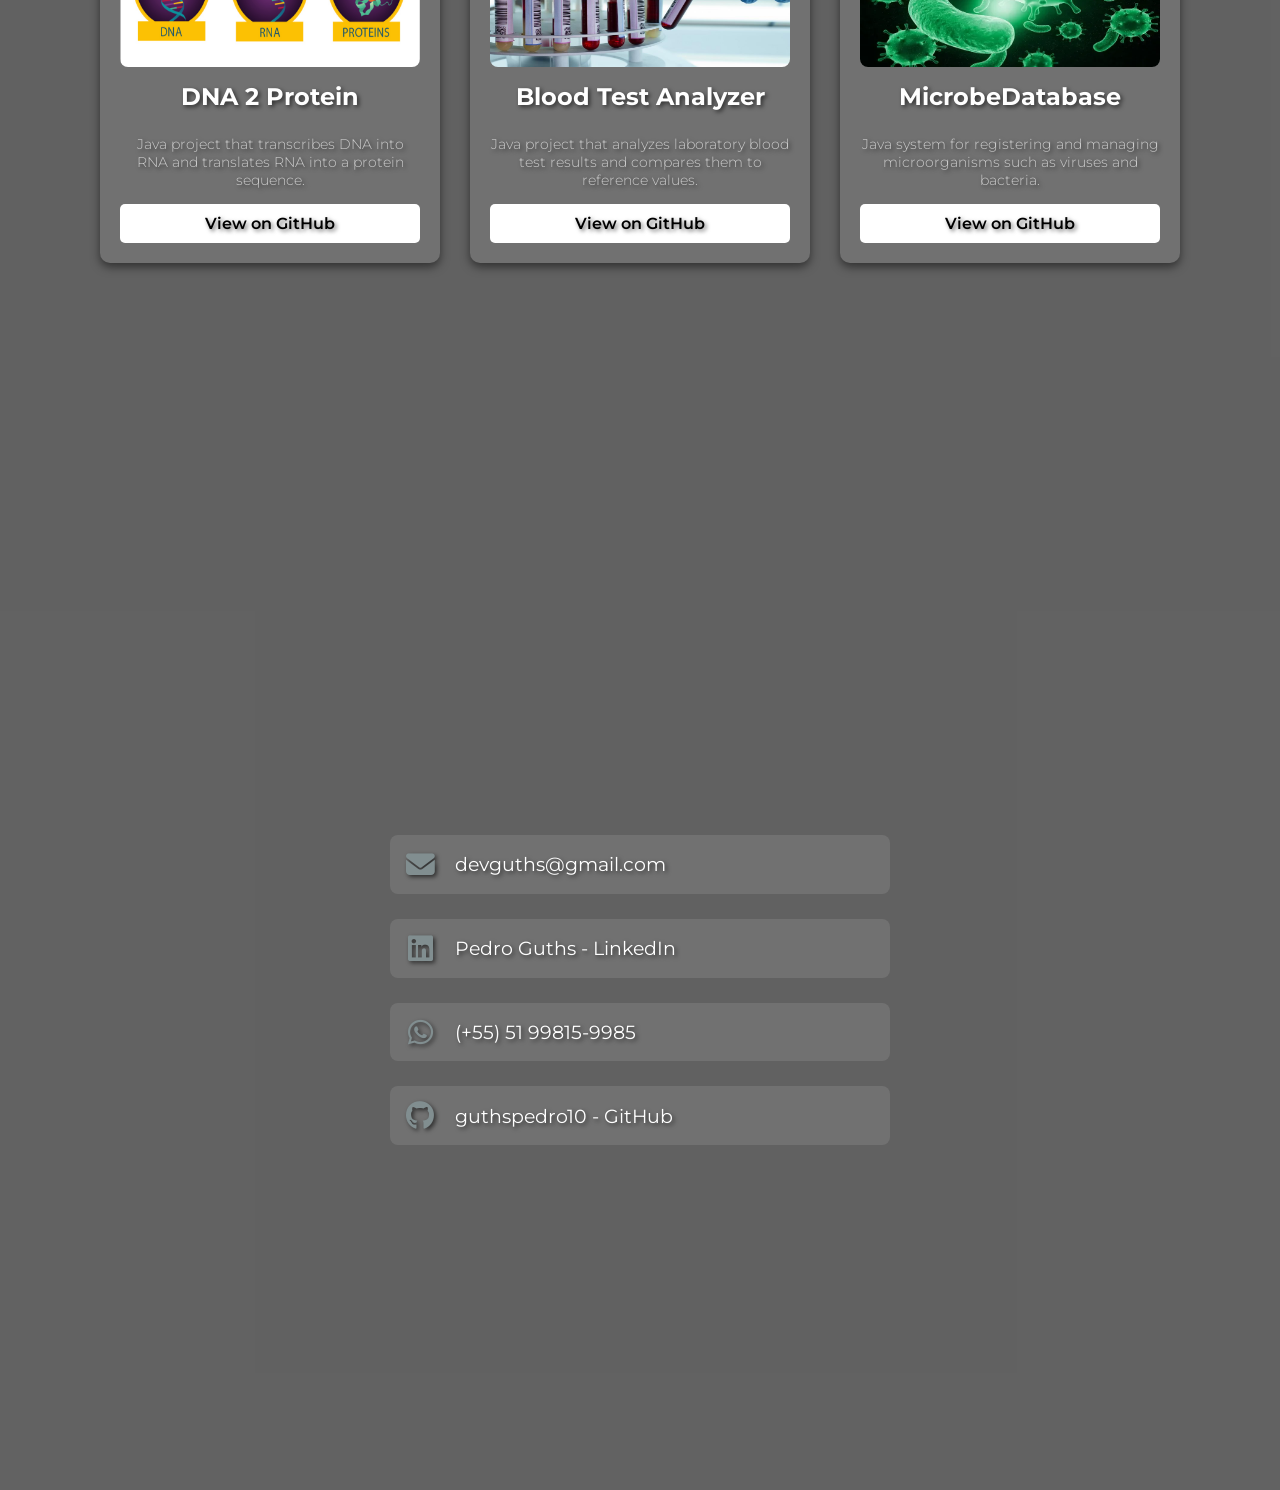
==== commit 537ac361: "Adjusting image path and skills icon" ====
--- a/index.html
+++ b/index.html
@@ -108,8 +108,7 @@
             <h3>BACKEND</h3>
             <div class="skill-icons">
                 <img class="java" src="https://skillicons.dev/icons?i=java">
-                <img class="python" src="https://skillicons.dev/icons?i=python">
-                <img class="c" src="https://skillicons.dev/icons?i=c">
+                <img class="python" src="https://skillicons.dev/icons?i=js">
             </div>
         </div>
 
--- a/style.css
+++ b/style.css
@@ -5,7 +5,7 @@
 body {
     margin: 0;
     background-color: #f4f4f4;
-    background-image: url("/img/img_teste.jpg");
+    background-image: url("img/img_teste.jpg");
     background-size: cover;
     background-position: center bottom;
     background-repeat: no-repeat;
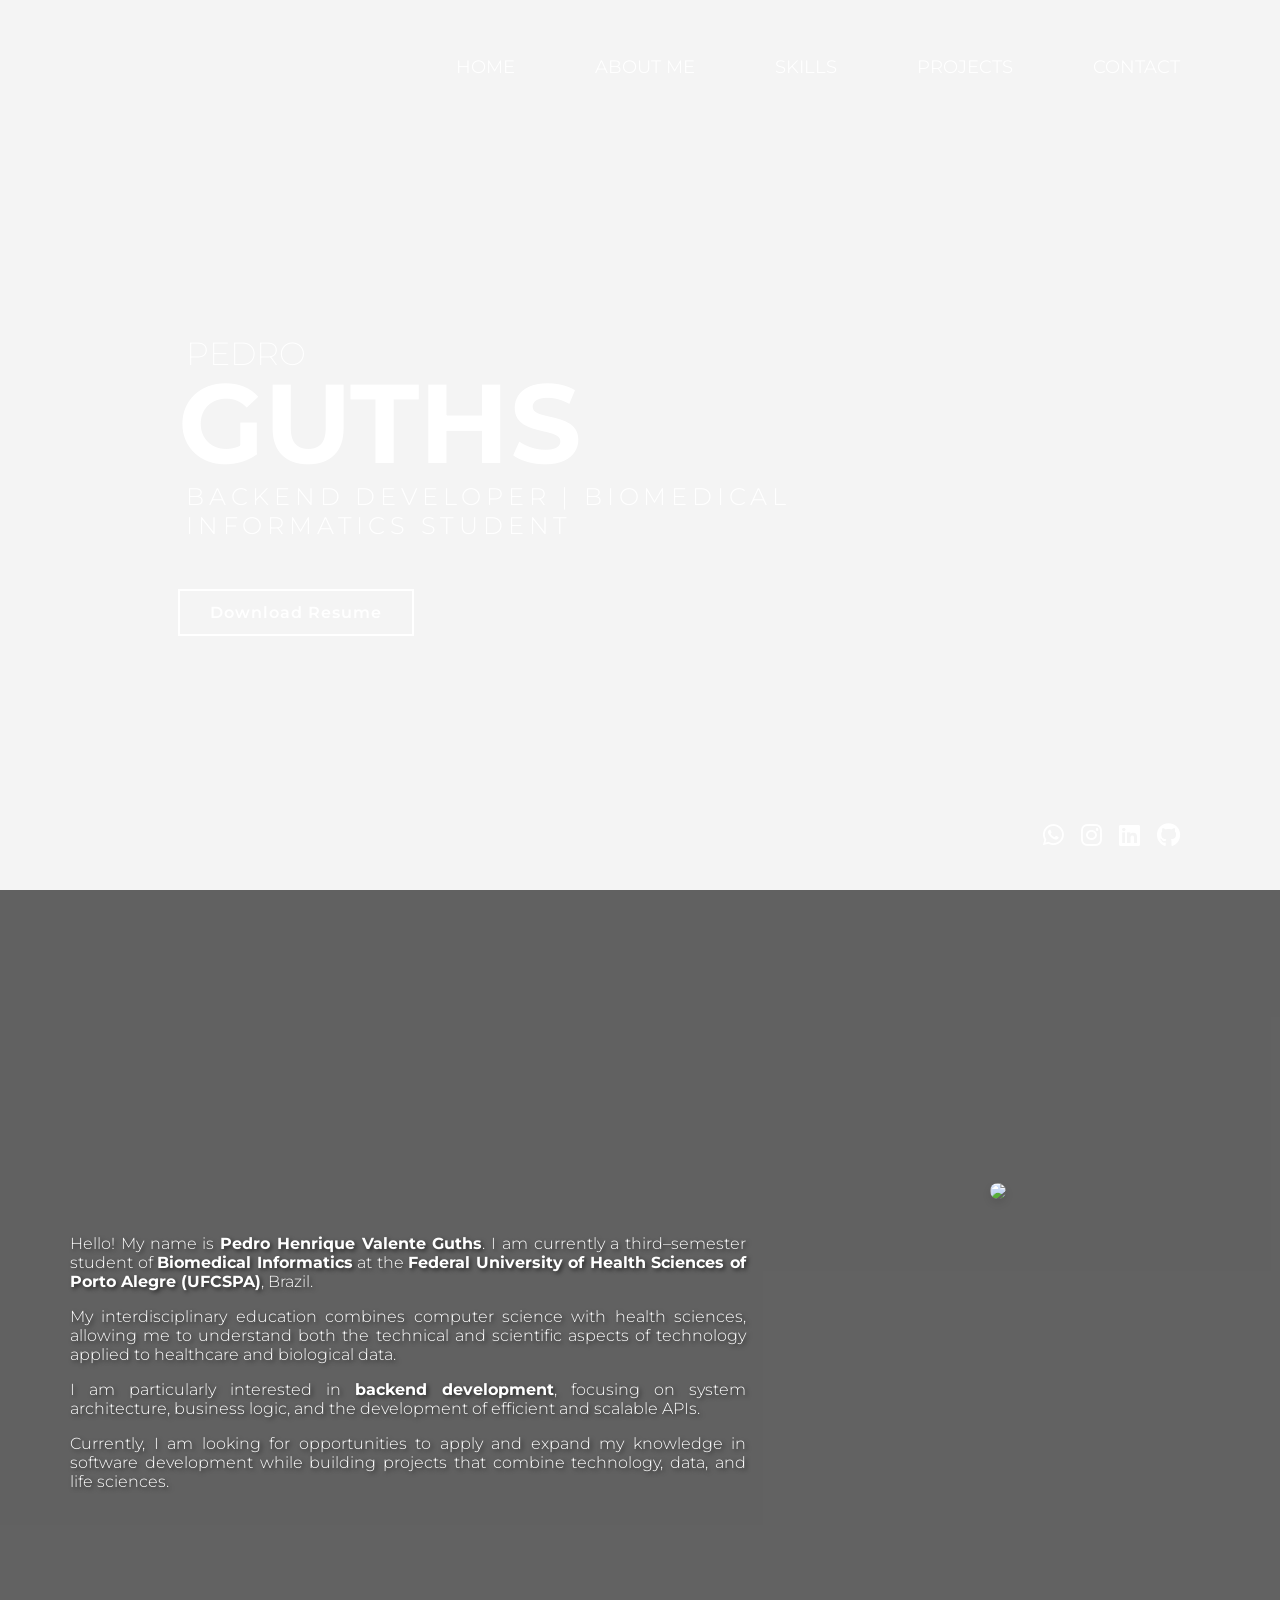
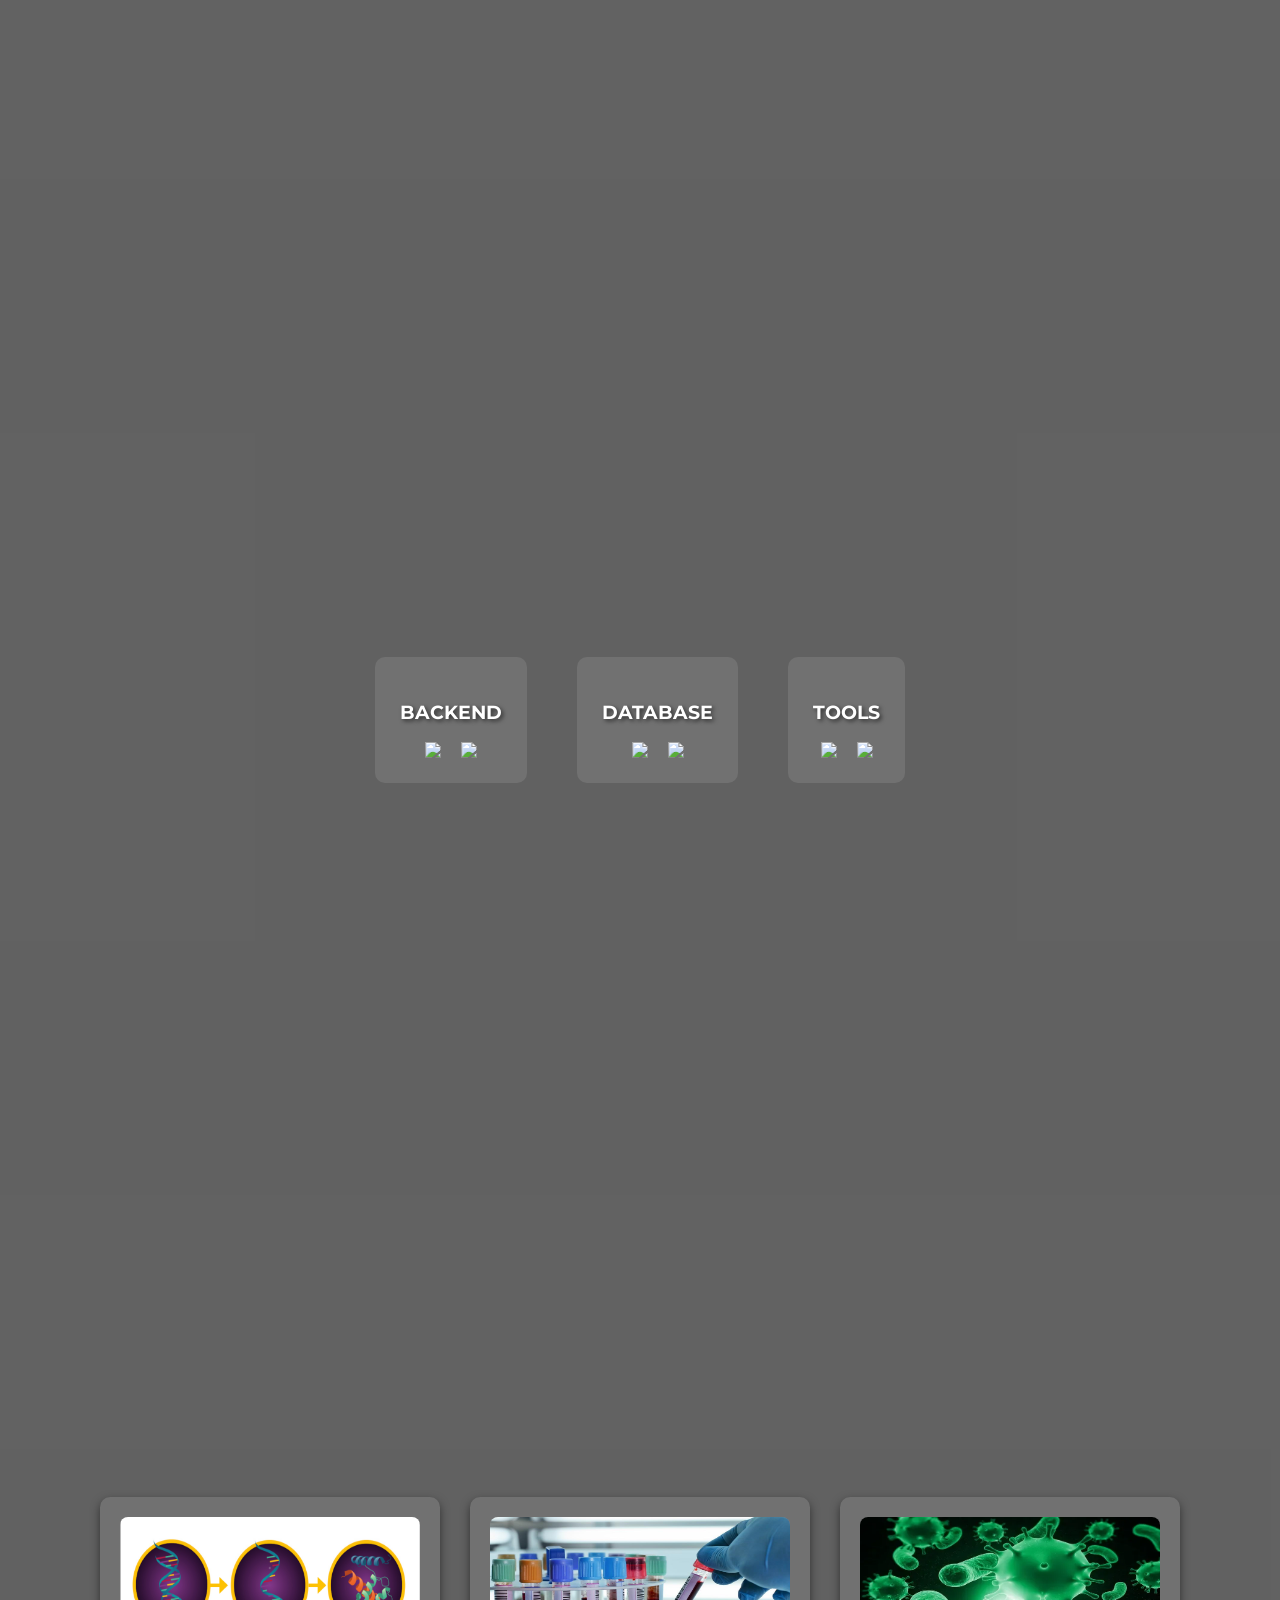
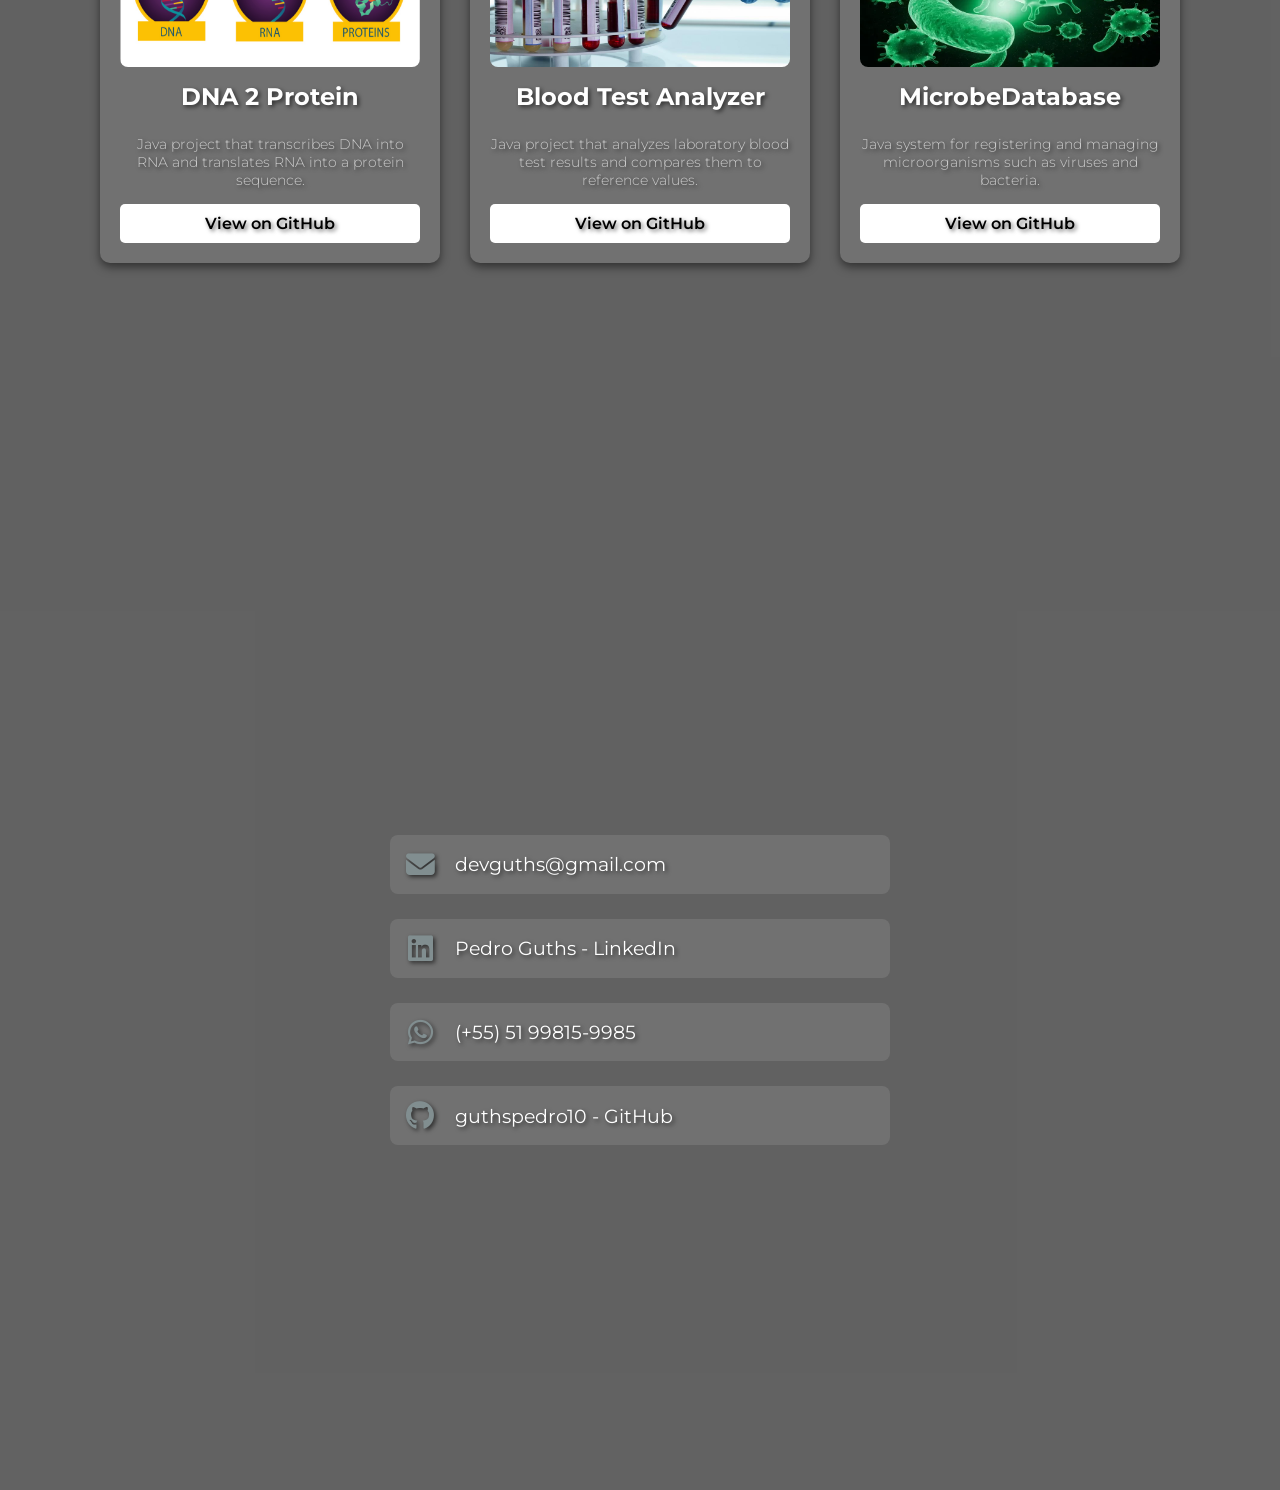
==== commit ce47c3fb: "adding backend and database icons" ====
--- a/index.html
+++ b/index.html
@@ -41,7 +41,7 @@
             <h1>GUTHS</h1>
             <h3>BACKEND DEVELOPER | BIOMEDICAL INFORMATICS STUDENT</h3>
 
-            <a href="docs/myCV.pdf" class="btn-cv" download>
+            <a href="docs/my_CV.pdf" class="btn-cv" download>
                 Download Resume
             </a>
 
@@ -108,7 +108,7 @@
             <h3>BACKEND</h3>
             <div class="skill-icons">
                 <img class="java" src="https://skillicons.dev/icons?i=java">
-                <img class="python" src="https://skillicons.dev/icons?i=js">
+                <img class="javascript" src="https://skillicons.dev/icons?i=js">
             </div>
         </div>
 
@@ -116,6 +116,7 @@
             <h3>DATABASE</h3>
             <div class="skill-icons">
                 <img class="java" src="https://skillicons.dev/icons?i=mysql">
+                <img class="java" src="https://skillicons.dev/icons?i=mongo">
             </div>
         </div>
 
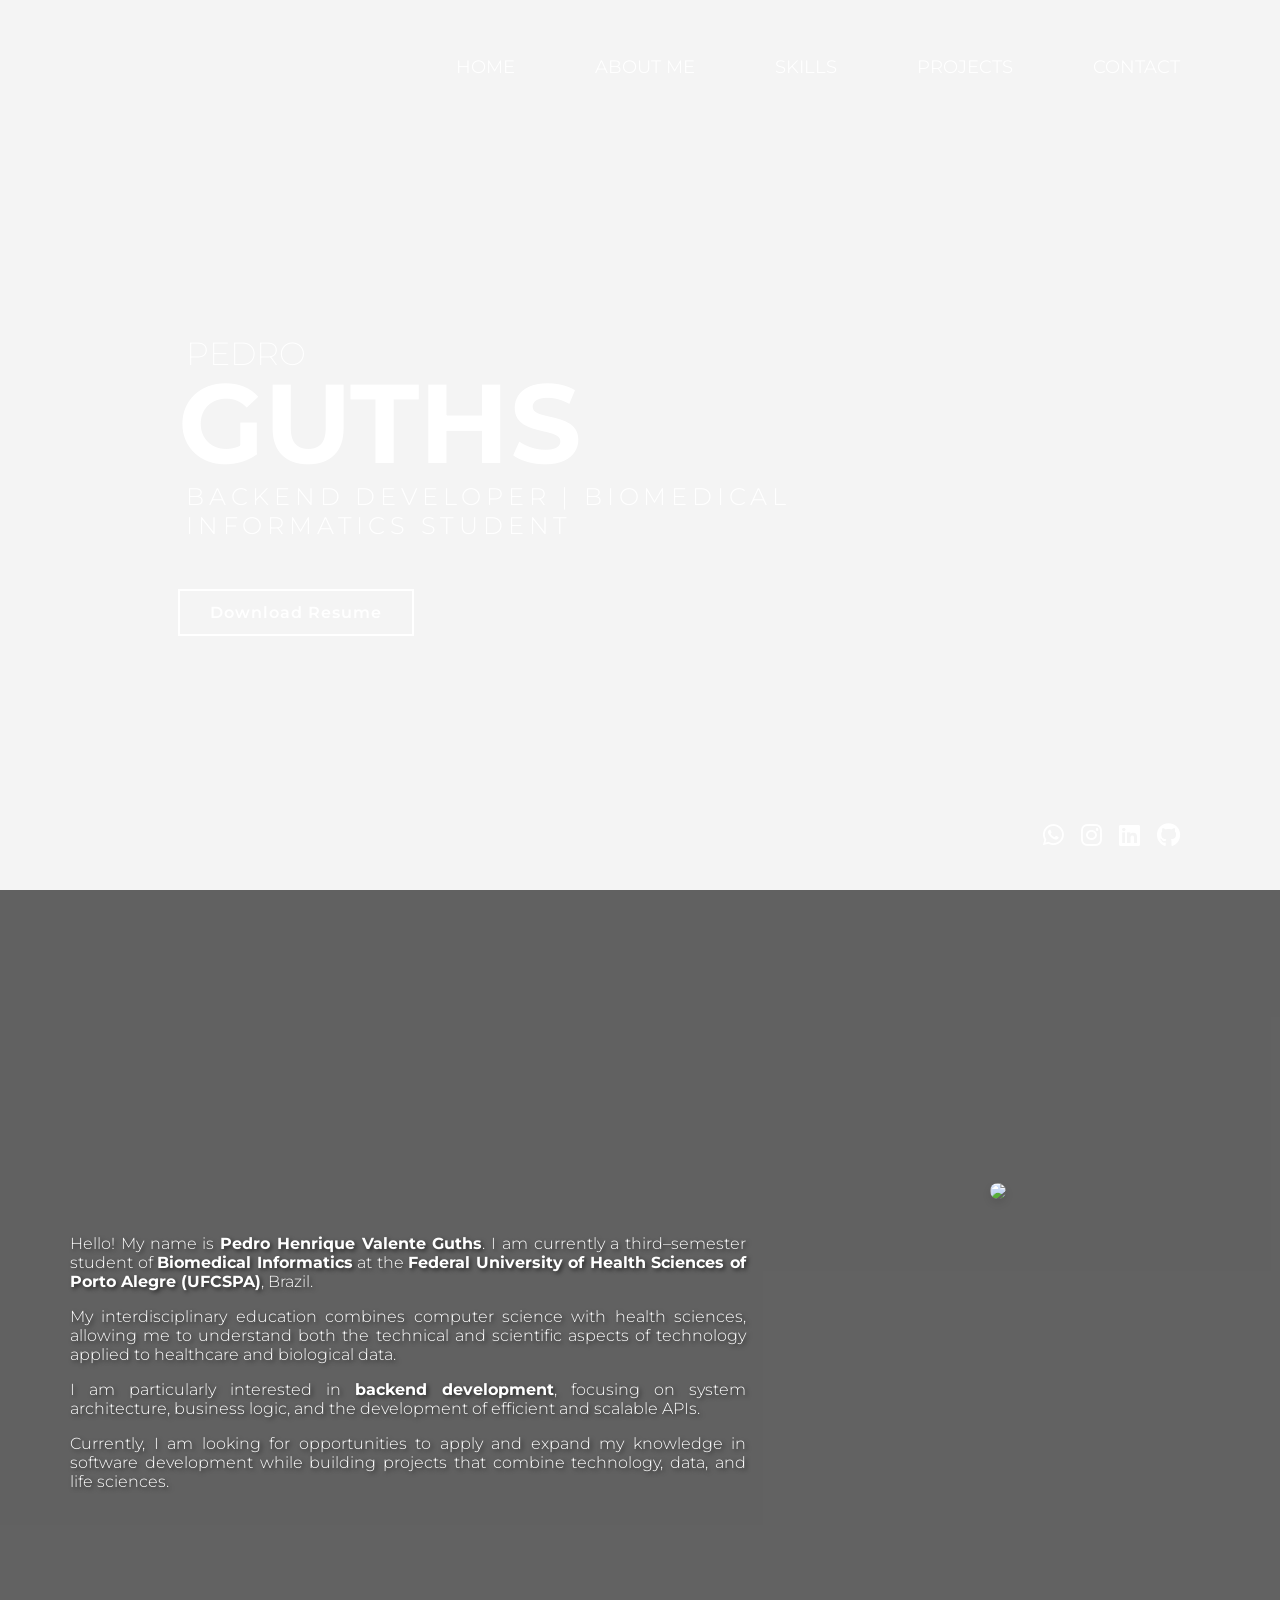
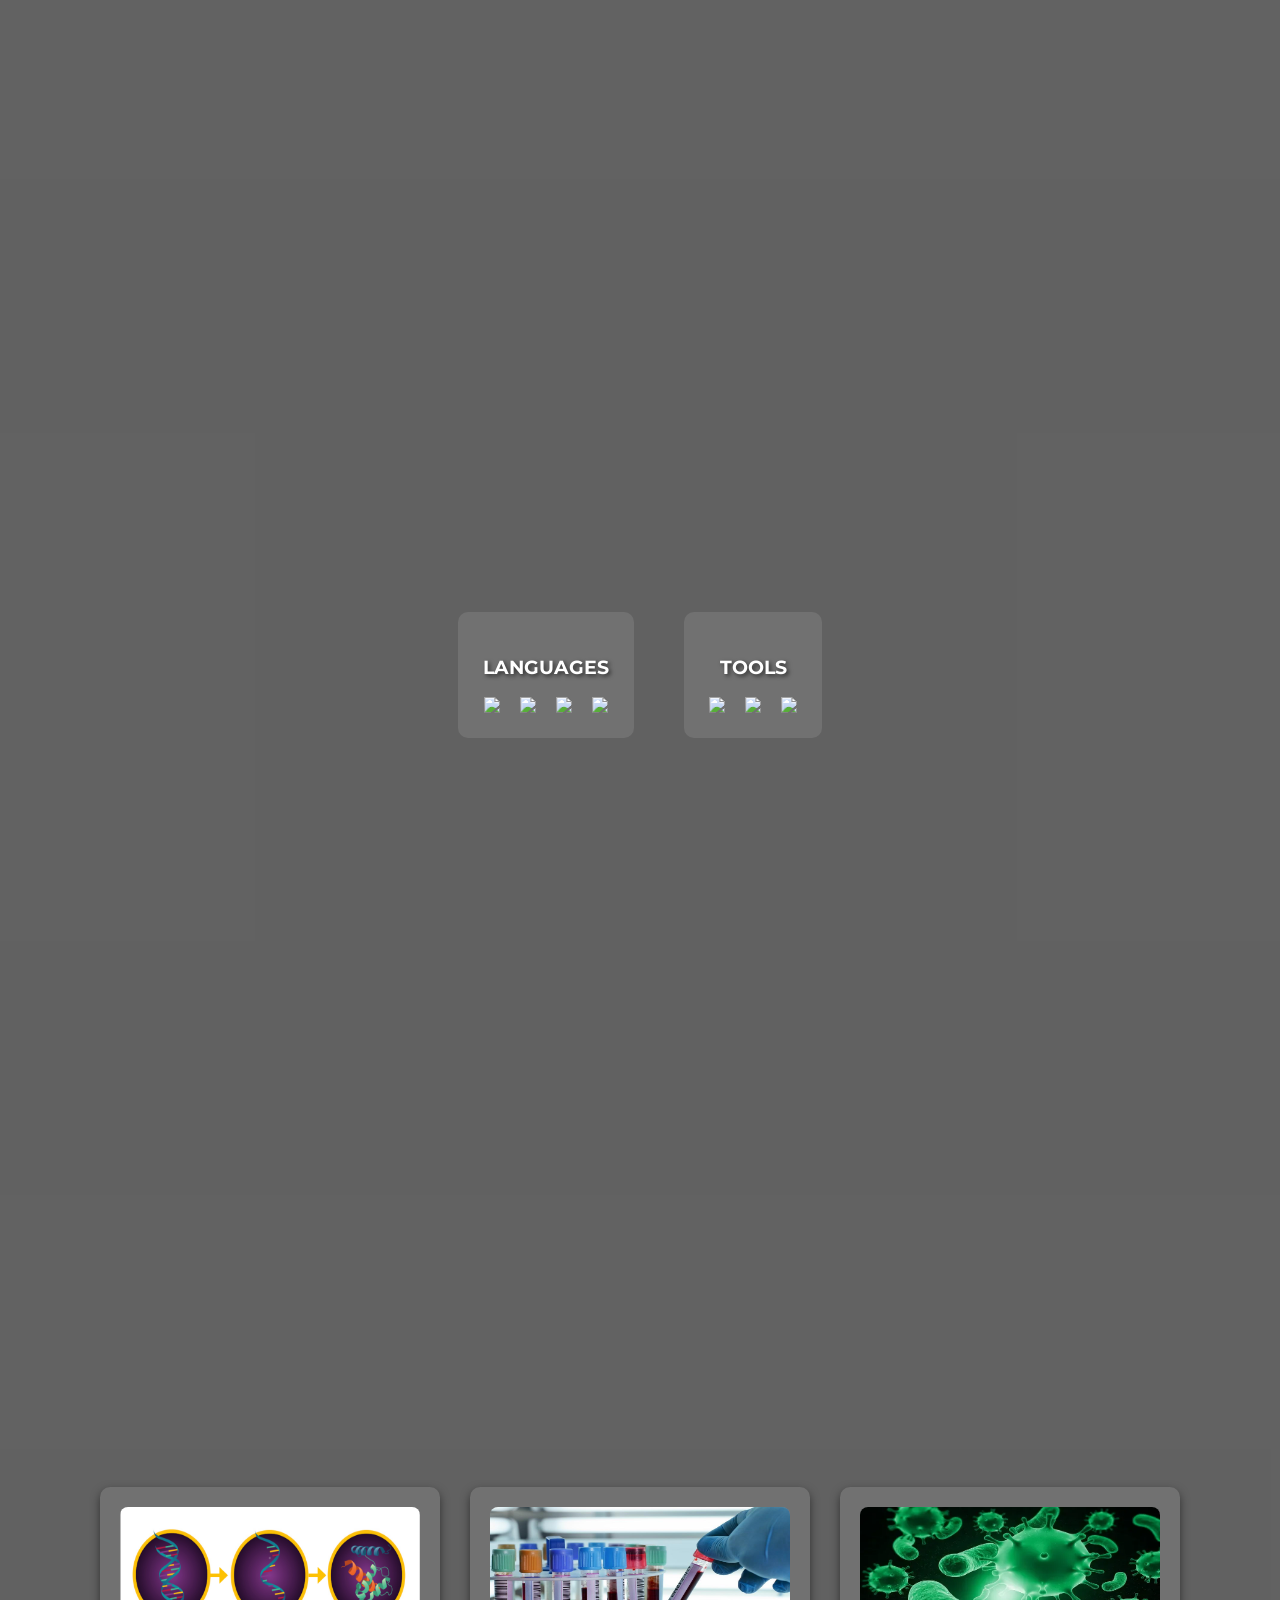
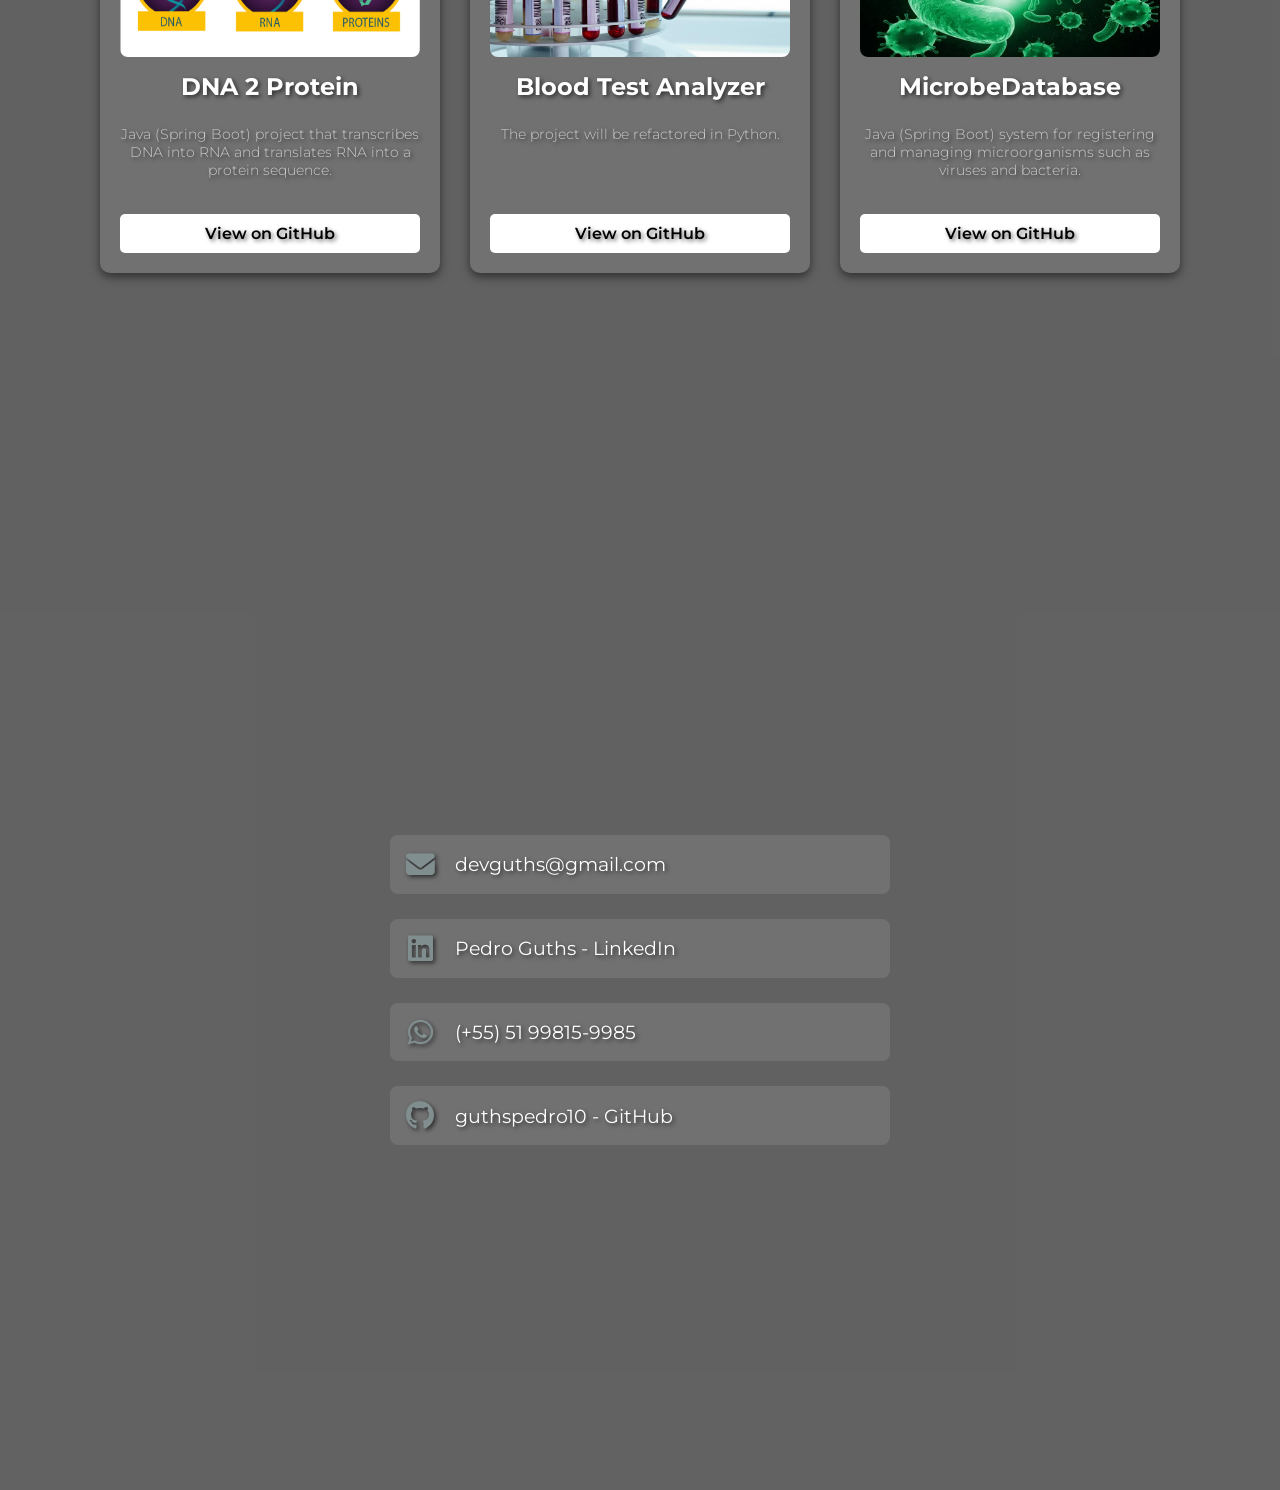
==== commit d5962740: "Adding new technologies and adjusting projects description" ====
--- a/index.html
+++ b/index.html
@@ -15,214 +15,209 @@
     <link rel="preconnect" href="https://fonts.gstatic.com" crossorigin>
 
     <link
-        href="https://fonts.googleapis.com/css2?family=Advent+Pro&family=Montserrat:wght@200;300;400;600;700&display=swap"
-        rel="stylesheet">
+            href="https://fonts.googleapis.com/css2?family=Advent+Pro&family=Montserrat:wght@200;300;400;600;700&display=swap"
+            rel="stylesheet">
 </head>
 
 <body>
 
-    <header>
-        <div class="lista">
-            <ul>
-                <li><a href="#home">HOME</a></li>
-                <li><a href="#sobre-mim">ABOUT ME</a></li>
-                <li><a href="#skills">SKILLS</a></li>
-                <li><a href="#trabalhos">PROJECTS</a></li>
-                <li><a href="#contato">CONTACT</a></li>
-            </ul>
-        </div>
-    </header>
-
-
-    <section id="home" class="secao-principal">
-
-        <div class="main-content">
-            <h2>PEDRO</h2>
-            <h1>GUTHS</h1>
-            <h3>BACKEND DEVELOPER | BIOMEDICAL INFORMATICS STUDENT</h3>
-
-            <a href="docs/my_CV.pdf" class="btn-cv" download>
-                Download Resume
-            </a>
-
-        </div>
-
-        <div class="social-icons">
-            <a href="#"><i class="fa-brands fa-whatsapp"></i></a>
-            <a href="https://www.instagram.com/_guths"><i class="fa-brands fa-instagram"></i></a>
-            <a href="https://www.linkedin.com/in/pedro-guths/"><i class="fa-brands fa-linkedin"></i></a>
-            <a href="https://github.com/guthspedro10"><i class="fa-brands fa-github"></i></a>
-        </div>
-
-    </section>
-
-
-    <section id="sobre-mim" class="secao-conteudo">
-
-        <h2>ABOUT</h2>
-
-        <div class="sobre-mim-conteudo">
-
-            <div class="sobre-mim-texto">
-
-                <p>
-                    Hello! My name is <strong>Pedro Henrique Valente Guths</strong>.
-                    I am currently a third–semester student of <strong>Biomedical Informatics</strong> at the
-                    <strong>Federal University of Health Sciences of Porto Alegre (UFCSPA)</strong>, Brazil.
-                </p>
-
-                <p>
-                    My interdisciplinary education combines computer science with health sciences,
-                    allowing me to understand both the technical and scientific aspects of technology
-                    applied to healthcare and biological data.
-                </p>
-
-                <p>
-                    I am particularly interested in <strong>backend development</strong>, focusing on
-                    system architecture, business logic, and the development of efficient and scalable APIs.
-                </p>
-
-                <p>
-                    Currently, I am looking for opportunities to apply and expand my knowledge in software
-                    development while building projects that combine technology, data, and life sciences.
-                </p>
-
-            </div>
-
-            <div class="sobre-mim-foto">
-                <img class="minha-foto" src="img/IMG_20250319_082317_252.webp">
-            </div>
-
-        </div>
-
-    </section>
-
-
-    <section id="skills" class="secao-conteudo">
+<header>
+    <div class="lista">
+        <ul>
+            <li><a href="#home">HOME</a></li>
+            <li><a href="#sobre-mim">ABOUT ME</a></li>
+            <li><a href="#skills">SKILLS</a></li>
+            <li><a href="#trabalhos">PROJECTS</a></li>
+            <li><a href="#contato">CONTACT</a></li>
+        </ul>
+    </div>
+</header>
+
+
+<section id="home" class="secao-principal">
+
+    <div class="main-content">
+        <h2>PEDRO</h2>
+        <h1>GUTHS</h1>
+        <h3>BACKEND DEVELOPER | BIOMEDICAL INFORMATICS STUDENT</h3>
+
+        <a href="docs/my_CV.pdf" class="btn-cv" download>
+            Download Resume
+        </a>
+
+    </div>
+
+    <div class="social-icons">
+        <a href="#"><i class="fa-brands fa-whatsapp"></i></a>
+        <a href="https://www.instagram.com/_guths"><i class="fa-brands fa-instagram"></i></a>
+        <a href="https://www.linkedin.com/in/pedro-guths/"><i class="fa-brands fa-linkedin"></i></a>
+        <a href="https://github.com/guthspedro10"><i class="fa-brands fa-github"></i></a>
+    </div>
+
+</section>
+
+
+<section id="sobre-mim" class="secao-conteudo">
+
+    <h2>ABOUT</h2>
+
+    <div class="sobre-mim-conteudo">
+
+        <div class="sobre-mim-texto">
+
+            <p>
+                Hello! My name is <strong>Pedro Henrique Valente Guths</strong>.
+                I am currently a third–semester student of <strong>Biomedical Informatics</strong> at the
+                <strong>Federal University of Health Sciences of Porto Alegre (UFCSPA)</strong>, Brazil.
+            </p>
+
+            <p>
+                My interdisciplinary education combines computer science with health sciences,
+                allowing me to understand both the technical and scientific aspects of technology
+                applied to healthcare and biological data.
+            </p>
+
+            <p>
+                I am particularly interested in <strong>backend development</strong>, focusing on
+                system architecture, business logic, and the development of efficient and scalable APIs.
+            </p>
+
+            <p>
+                Currently, I am looking for opportunities to apply and expand my knowledge in software
+                development while building projects that combine technology, data, and life sciences.
+            </p>
+
+        </div>
+
+        <div class="sobre-mim-foto">
+            <img class="minha-foto" src="img/IMG_20250319_082317_252.webp">
+        </div>
+
+    </div>
+
+</section>
+
+
+<section id="skills" class="secao-conteudo">
 
     <h2>SKILLS</h2>
 
     <div class="skills-container">
 
         <div class="skill">
-            <h3>BACKEND</h3>
+            <h3>LANGUAGES</h3>
             <div class="skill-icons">
                 <img class="java" src="https://skillicons.dev/icons?i=java">
+                <img class="java" src="https://skillicons.dev/icons?i=spring">
                 <img class="javascript" src="https://skillicons.dev/icons?i=js">
-            </div>
-        </div>
-
-        <div class="skill">
-            <h3>DATABASE</h3>
-            <div class="skill-icons">
                 <img class="java" src="https://skillicons.dev/icons?i=mysql">
-                <img class="java" src="https://skillicons.dev/icons?i=mongo">
             </div>
         </div>
 
         <div class="skill">
             <h3>TOOLS</h3>
             <div class="skill-icons">
-               <img class="java" src="https://skillicons.dev/icons?i=git">
-               <img class="java" src="https://skillicons.dev/icons?i=github">
-            </div>
-        </div>
-
-    </div>
-
-</section>
-
-    <section id="trabalhos" class="secao-conteudo">
-
-        <h2>PROJECTS</h2>
-
-        <div class="trabalhos-container">
-
-            <div class="card-trabalho">
-
-                <div class="card-image">
-                    <img src="img/centra-dogma-of-biology.png">
-                </div>
-
-                <h3>DNA 2 Protein</h3>
-                <p>
-                    Java project that transcribes DNA into RNA and translates RNA into a protein sequence.
-                </p>
-
-                <a href="https://github.com/guthspedro10/DNA-to-Protein-Translator" target="_blank" class="btn-projeto">
-                    View on GitHub
-                </a>
-
-            </div>
-            <div class="card-trabalho">
-
-                <div class="card-image">
-                    <img src="img/blood test.jpg">
-                </div>
-
-                <h3>Blood Test Analyzer</h3>
-
-                <p>
-                   Java project that analyzes laboratory blood test results and compares them to reference values.
-                </p>
-
-                <a href="https://github.com/guthspedro10/Blood-Test-Analyzer" target="_blank" class="btn-projeto">
-                    View on GitHub
-                </a>
-
-            </div>
-            <div class="card-trabalho">
-
-                <div class="card-image">
-                    <img src="img/img.png">
-                </div>
-
-                <h3>MicrobeDatabase</h3>
-
-                <p>
-                    Java system for registering and managing microorganisms such as viruses and bacteria.
-                </p>
-
-                <a href="https://github.com/guthspedro10/MicrobeDatabase" target="_blank" class="btn-projeto">
-                    View on GitHub
-                </a>
-
-            </div>
-
-        </div>
-
-    </section>
-
-
-    <section id="contato" class="secao-conteudo">
-
-        <h2>CONTACT</h2>
-
-        <div class="contato-info-container">
-
-            <div class="contato-item">
-                <i class="fa-solid fa-envelope"></i>
-                <a href="mailto:devguths@gmail.com">devguths@gmail.com</a>
-            </div>
-
-            <div class="contato-item">
-                <i class="fa-brands fa-linkedin"></i>
-                <a href="https://www.linkedin.com/in/pedro-guths/">Pedro Guths - LinkedIn</a>
-            </div>
-
-            <div class="contato-item">
-                <i class="fa-brands fa-whatsapp"></i>
-                <a href="">(+55) 51 99815-9985</a>
-            </div>
-
-            <div class="contato-item">
-                <i class="fa-brands fa-github"></i>
-                <a href="https://github.com/guthspedro10">guthspedro10 - GitHub</a>
-            </div>
-
-        </div>
-
-    </section>
+                <img class="java" src="https://skillicons.dev/icons?i=postman">
+                <img class="java" src="https://skillicons.dev/icons?i=git">
+                <img class="java" src="https://skillicons.dev/icons?i=github">
+            </div>
+        </div>
+
+    </div>
+
+</section>
+
+<section id="trabalhos" class="secao-conteudo">
+
+    <h2>PROJECTS</h2>
+
+    <div class="trabalhos-container">
+
+        <div class="card-trabalho">
+
+            <div class="card-image">
+                <img src="img/centra-dogma-of-biology.png">
+            </div>
+
+            <h3>DNA 2 Protein</h3>
+            <p>
+                Java (Spring Boot) project that transcribes DNA into RNA and translates RNA into a protein sequence.
+            </p>
+
+            <a href="https://github.com/guthspedro10/DNA-to-Protein-Translator" target="_blank" class="btn-projeto">
+                View on GitHub
+            </a>
+
+        </div>
+        <div class="card-trabalho">
+
+            <div class="card-image">
+                <img src="img/blood test.jpg">
+            </div>
+
+            <h3>Blood Test Analyzer</h3>
+
+            <p>
+                The project will be refactored in Python.
+            </p>
+
+            <a href="https://github.com/guthspedro10/Blood-Test-Analyzer" target="_blank" class="btn-projeto">
+                View on GitHub
+            </a>
+
+        </div>
+        <div class="card-trabalho">
+
+            <div class="card-image">
+                <img src="img/img.png">
+            </div>
+
+            <h3>MicrobeDatabase</h3>
+
+            <p>
+                Java (Spring Boot) system for registering and managing microorganisms such as viruses and bacteria.
+            </p>
+
+            <a href="https://github.com/guthspedro10/MicrobeDatabase" target="_blank" class="btn-projeto">
+                View on GitHub
+            </a>
+
+        </div>
+
+    </div>
+
+</section>
+
+
+<section id="contato" class="secao-conteudo">
+
+    <h2>CONTACT</h2>
+
+    <div class="contato-info-container">
+
+        <div class="contato-item">
+            <i class="fa-solid fa-envelope"></i>
+            <a href="mailto:devguths@gmail.com">devguths@gmail.com</a>
+        </div>
+
+        <div class="contato-item">
+            <i class="fa-brands fa-linkedin"></i>
+            <a href="https://www.linkedin.com/in/pedro-guths/">Pedro Guths - LinkedIn</a>
+        </div>
+
+        <div class="contato-item">
+            <i class="fa-brands fa-whatsapp"></i>
+            <a href="">(+55) 51 99815-9985</a>
+        </div>
+
+        <div class="contato-item">
+            <i class="fa-brands fa-github"></i>
+            <a href="https://github.com/guthspedro10">guthspedro10 - GitHub</a>
+        </div>
+
+    </div>
+
+</section>
 
 </body>
 
--- a/style.css
+++ b/style.css
@@ -23,12 +23,14 @@
     padding-left: 10%;
     position: relative;
 }
+
 .main-content {
     width: auto;
     max-width: 800px;
     margin-right: auto;
     padding-left: 50px;
 }
+
 .main-content h2 {
     font-size: 2em;
     font-weight: 200;
@@ -36,18 +38,21 @@
     padding-left: 8px;
     padding-bottom: 17px;
 }
+
 .main-content h1 {
     font-size: 7em;
     font-weight: 700;
     margin: 0;
     line-height: 0.6;
 }
+
 .main-content h3 {
     font-size: 1.5em;
     font-weight: 300;
     letter-spacing: 0.2em;
     padding-left: 8px;
 }
+
 .social-icons {
     position: absolute;
     bottom: 30px;
@@ -60,14 +65,17 @@
     z-index: 999;
     right: 70px;
 }
+
 .social-icons a {
     color: #fff;
     transition: color 0.2s ease, transform 0.5s ease;
 }
+
 .social-icons a:hover {
     color: #818e90;
     transform: translateY(-5px);
 }
+
 .secao-conteudo {
     min-height: 100vh;
     padding: 0 50px 50px 50px;
@@ -80,6 +88,7 @@
     align-items: center;
     text-align: center;
 }
+
 header {
     position: fixed;
     padding-top: 20px;
@@ -91,6 +100,7 @@
     font-family: "Montserrat", sans-serif;
     z-index: 1000;
 }
+
 .lista ul {
     list-style: none;
     padding-top: 20px;
@@ -99,6 +109,7 @@
     gap: 80px;
     font-weight: 350;
 }
+
 .lista a {
     color: #fff;
     text-decoration: none;
@@ -107,6 +118,7 @@
     position: relative;
     transition: color 0.3s ease;
 }
+
 .lista a::after {
     content: '';
     position: absolute;
@@ -118,9 +130,11 @@
     background-color: #fff;
     transition: width 0.3s ease;
 }
+
 .lista a:hover::after {
     width: 100%;
 }
+
 .minha.foto {
     width: 250px;
     border-radius: 200px;
@@ -223,7 +237,7 @@
 .card-trabalho p {
     font-size: 0.9em;
     color: #ccc;
-    margin-bottom: 15px;
+    margin-bottom: 35px;
     flex-grow: 1;
 }
 
@@ -239,7 +253,7 @@
     padding: 4px 8px;
     border-radius: 5px;
     margin: 3px;
-    font-weight: 500;
+    font-weight: 500;;
 }
 
 .btn-projeto {
@@ -314,41 +328,42 @@
     color: #818e90;
 }
 
-.btn-cv{
-display:inline-block;
-margin-top:25px;
-padding:12px 30px;
-border:2px solid white;
-color:white;
-text-decoration:none;
-font-weight:600;
-letter-spacing:1px;
-transition:0.3s;
-}
-
-.btn-cv:hover{
-background:white;
-color:black;
-}
-
-.skills-container{
-display:grid;
-grid-template-columns:repeat(auto-fit,minmax(220px,1fr));
-gap:30px;
-max-width:1000px;
-margin-top:60px;
-}
-
-.skill{
-background-color:rgba(255,255,255,0.1);
-padding:25px;
-border-radius:10px;
-transition:0.3s;
-}
-
-.skill:hover{
-transform:translateY(-5px);
-background-color:rgba(255,255,255,0.2);
+.btn-cv {
+    display: inline-block;
+    margin-top: 25px;
+    padding: 12px 30px;
+    border: 2px solid white;
+    color: white;
+    text-decoration: none;
+    font-weight: 600;
+    letter-spacing: 1px;
+    transition: 0.3s;
+}
+
+.btn-cv:hover {
+    background: white;
+    color: black;
+}
+
+.skills-container {
+    display: grid;
+    grid-template-columns:repeat(auto-fit, minmax(220px, 1fr));
+    gap: 30px;
+    max-width: 1000px;
+    margin-top: 60px;
+    padding-bottom: 90px;
+}
+
+.skill {
+    background-color: rgba(255, 255, 255, 0.1);
+    padding: 25px;
+    border-radius: 10px;
+    transition: 0.3s;
+}
+
+.skill:hover {
+    transform: translateY(-5px);
+    background-color: rgba(255, 255, 255, 0.2);
 }
 
 .skills-container {
